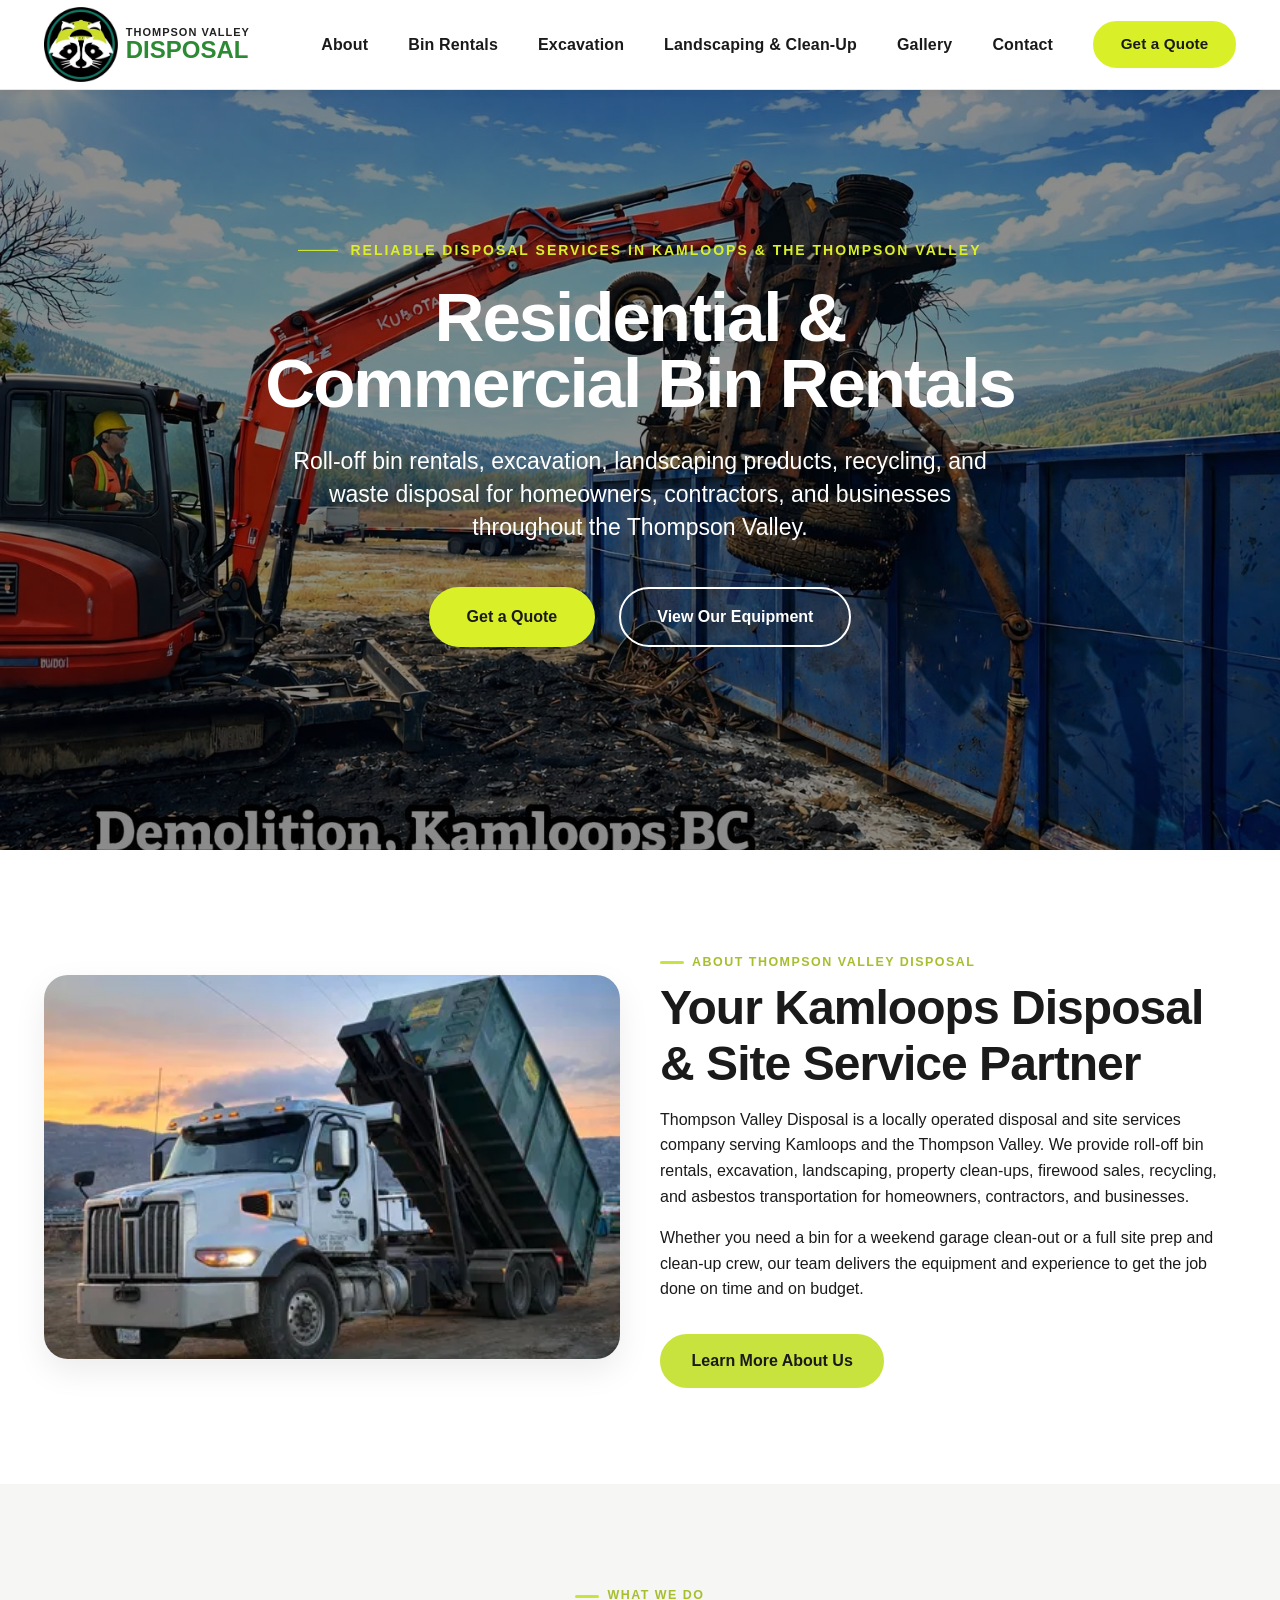
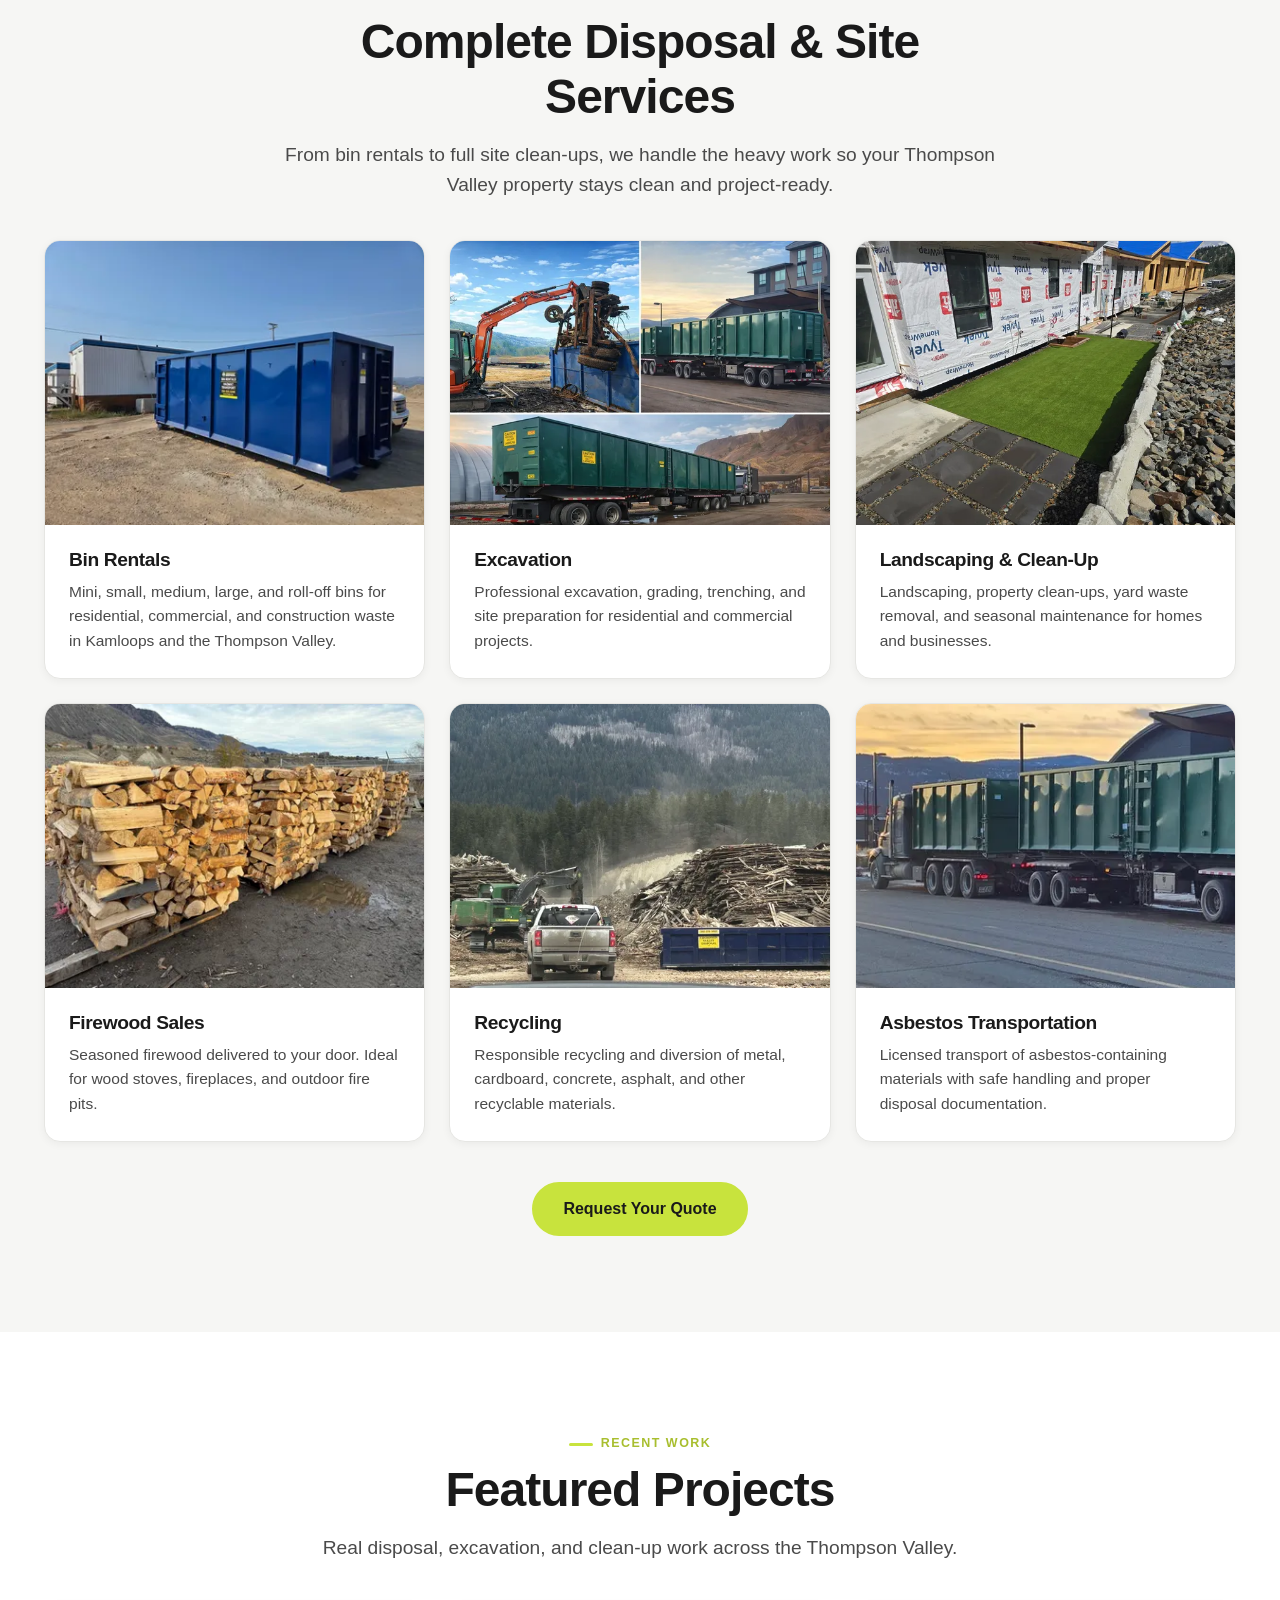
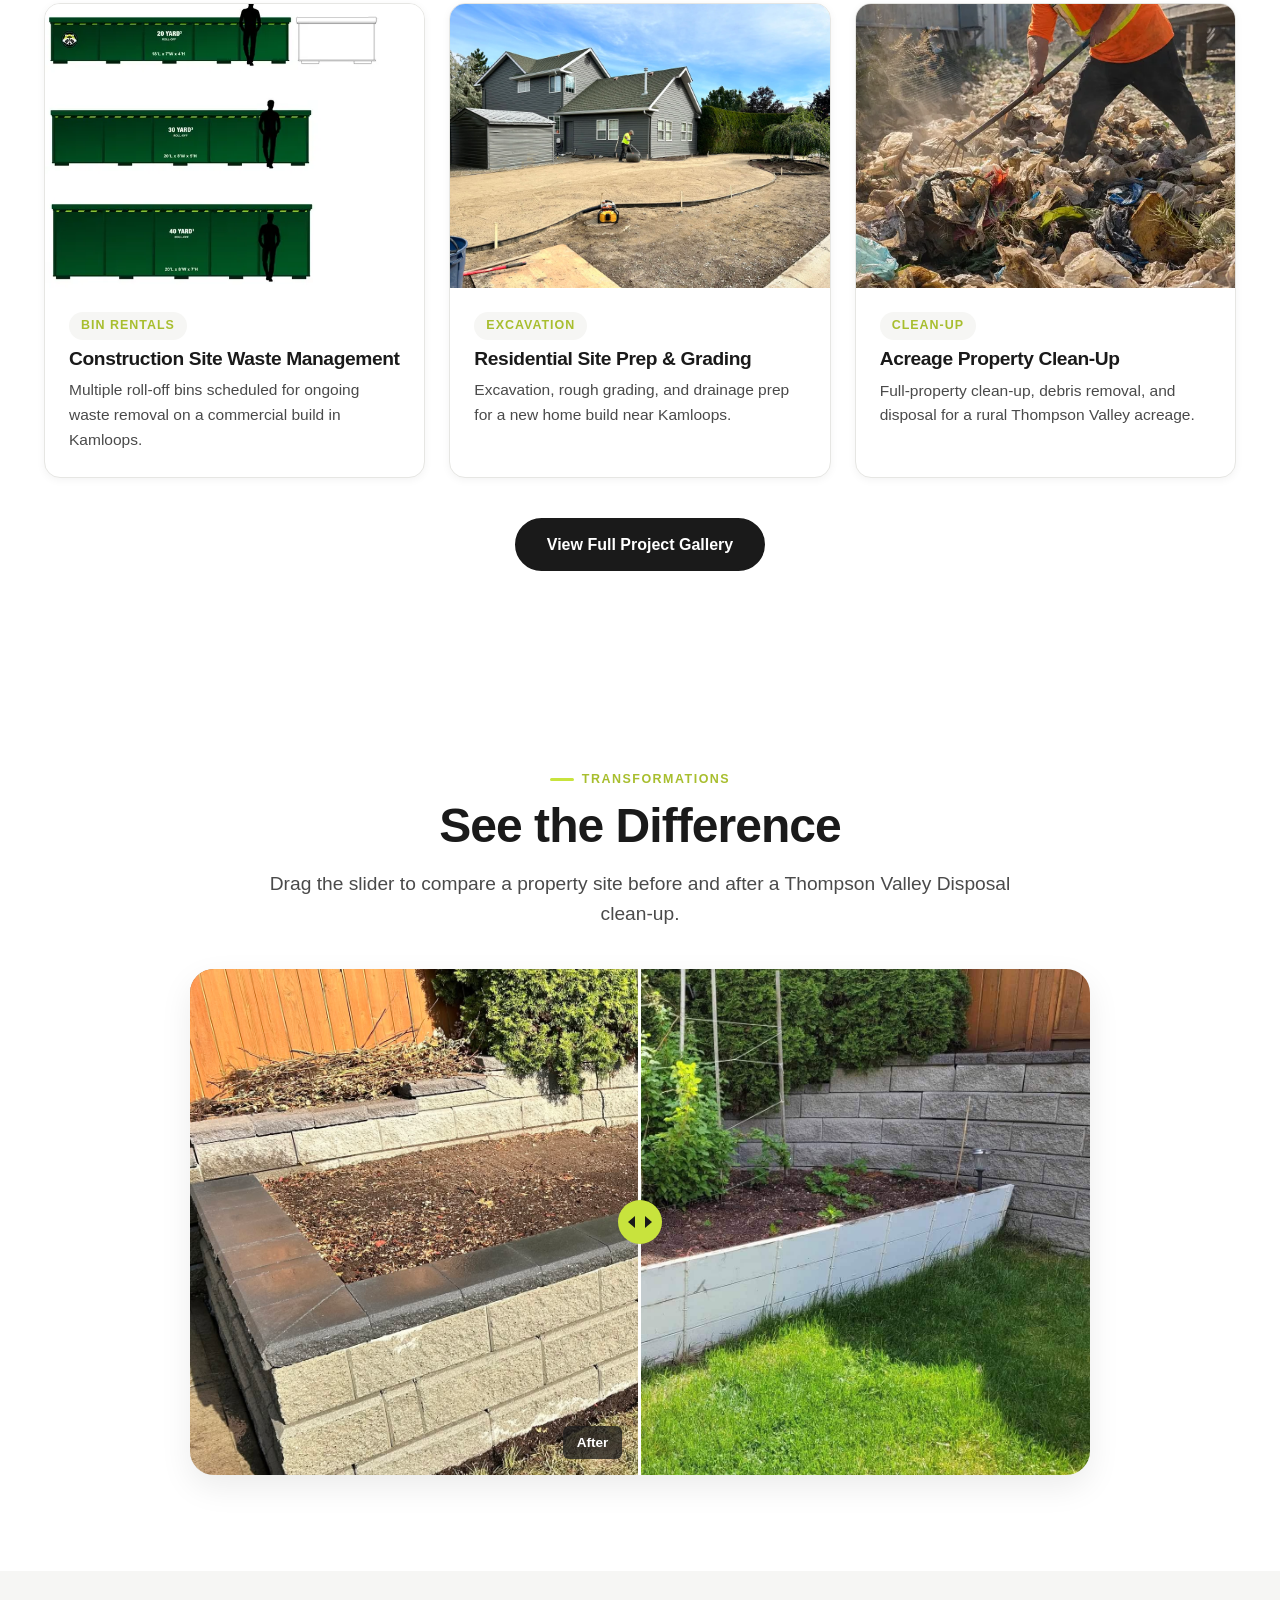
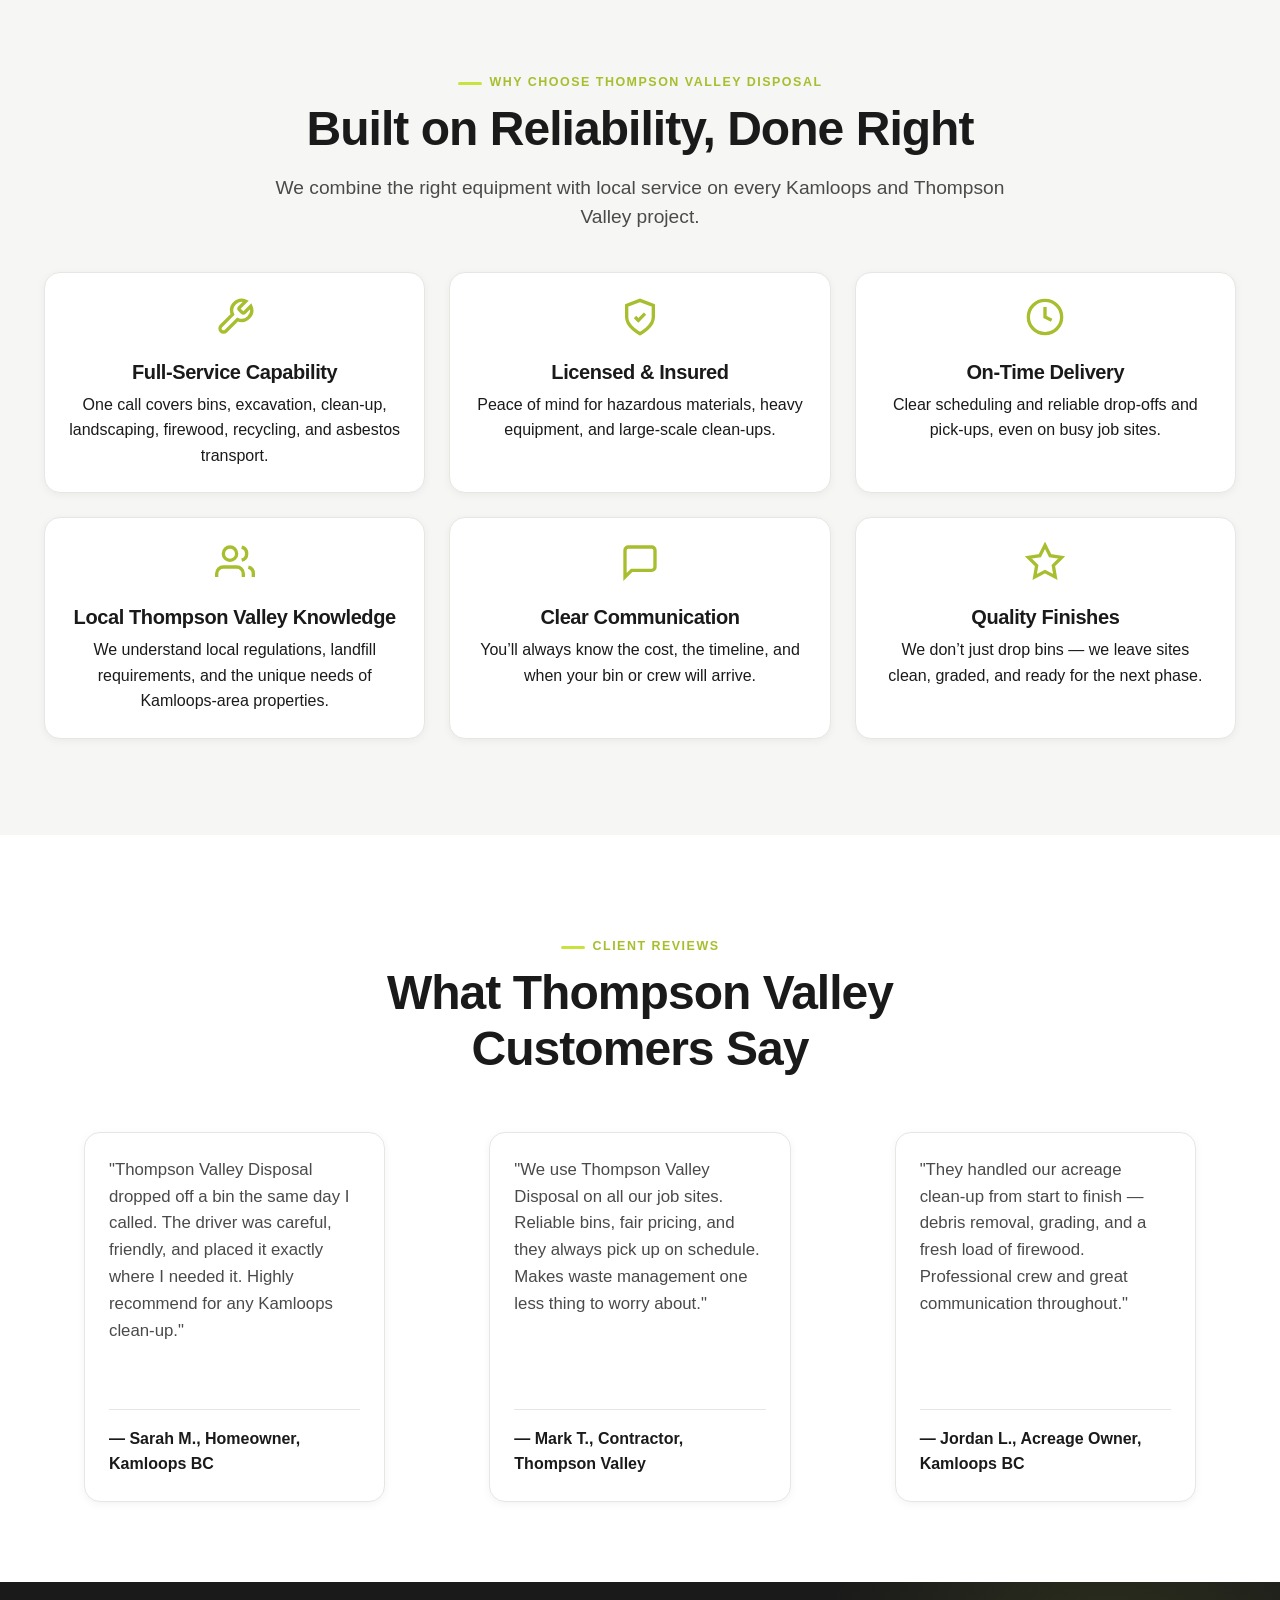
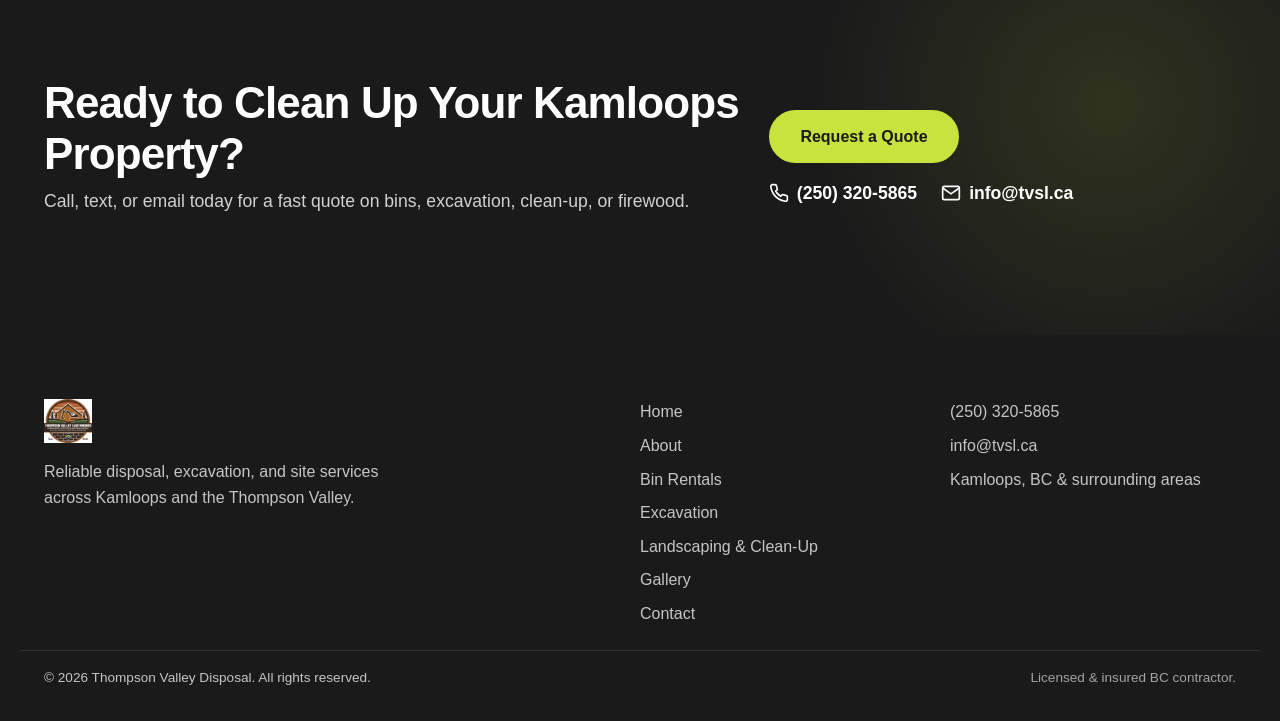
==== index.html @ 4eb3fc2d "initial commit" ====
<!DOCTYPE html>
<html lang="en-CA">
<head>
  <meta charset="UTF-8" />
  <meta name="viewport" content="width=device-width, initial-scale=1.0" />
  <meta name="description" content="Thompson Valley Disposal provides bin rentals, excavation, landscaping, property clean-up, firewood, recycling, and asbestos transportation in Kamloops and the Thompson Valley. Call for a quote." />
  <meta name="robots" content="index, follow" />
  <link rel="canonical" href="https://thompsonvalleydisposal.ca/" />
  <title>Thompson Valley Disposal | Bin Rentals, Excavation & Clean-Up in Kamloops BC</title>

  <!-- Open Graph -->
  <meta property="og:title" content="Thompson Valley Disposal | Bin Rentals, Excavation & Clean-Up in Kamloops BC" />
  <meta property="og:description" content="Reliable disposal and site services in Kamloops and the Thompson Valley. Bin rentals, excavation, landscaping, clean-up, firewood, recycling, and asbestos transport." />
  <meta property="og:type" content="website" />
  <meta property="og:url" content="https://thompsonvalleydisposal.ca/" />
  <meta property="og:image" content="images/semi-truck.webp" />

  <!-- Twitter Card -->
  <meta name="twitter:card" content="summary_large_image" />
  <meta name="twitter:title" content="Thompson Valley Disposal | Bin Rentals, Excavation & Clean-Up in Kamloops BC" />
  <meta name="twitter:description" content="Reliable disposal and site services in Kamloops and the Thompson Valley. Bin rentals, excavation, landscaping, clean-up, firewood, recycling, and asbestos transport." />

  <link rel="stylesheet" href="css/styles.css" />
  <link rel="icon" type="image/x-icon" href="assets/logos/favicon.ico" />
  <link rel="icon" type="image/png" sizes="32x32" href="assets/logos/favicon-32.png" />
  <link rel="icon" type="image/png" sizes="16x16" href="assets/logos/favicon-16.png" />
  <link rel="apple-touch-icon" sizes="180x180" href="assets/logos/apple-touch-icon.png" />

  <!-- LocalBusiness Schema -->
  <script type="application/ld+json">
  {
    "@context": "https://schema.org",
    "@type": "LocalBusiness",
    "name": "Thompson Valley Disposal",
    "description": "Bin rentals, excavation, landscaping, property clean-up, firewood sales, recycling, and asbestos transportation serving Kamloops and the Thompson Valley.",
    "url": "https://thompsonvalleydisposal.ca/",
    "telephone": "+1-250-320-5865",
    "email": "info@tvsl.ca",
    "areaServed": {
      "@type": "Place",
      "name": "Kamloops, Thompson Valley, BC and surrounding communities"
    },
    "serviceType": [
      "Bin Rentals",
      "Roll-Off Bin Rentals",
      "Excavation",
      "Landscaping",
      "Property Clean-Up",
      "Firewood Sales",
      "Recycling",
      "Asbestos Transportation"
    ],
    "priceRange": "$$"
  }
  </script>
</head>
<body>

  <!-- =========================
       HEADER / NAVIGATION
       ========================= -->
  <header class="site-header" id="top">
    <div class="container header-inner">
      <a href="index.html" class="logo">
    <img src="images/logo.webp" alt="Thompson Valley Disposal">

    <div class="logo-text">
        <span class="logo-top">THOMPSON VALLEY</span>
        <span class="logo-bottom">DISPOSAL</span>
    </div>
</a>

      <button class="nav-toggle" id="navToggle" aria-label="Toggle navigation" aria-expanded="false">
        <span class="hamburger"></span>
      </button>

      <nav class="main-nav" id="mainNav" aria-label="Main navigation">
        <ul class="nav-list">
          <li><a href="about.html">About</a></li>
          <li><a href="retaining-walls.html">Bin Rentals</a></li>
          <li><a href="excavation.html">Excavation</a></li>
          <li><a href="landscaping-irrigation.html">Landscaping &amp; Clean-Up</a></li>
          <li><a href="gallery.html">Gallery</a></li>
          <li><a href="contact.html">Contact</a></li>
          <li><a href="contact.html" class="btn btn-sm btn-primary">Get a Quote</a></li>
        </ul>
      </nav>
    </div>
  </header>

  <main>

    <!-- =========================
         1. HERO SECTION
         ========================= -->
    <section class="hero hero-home" id="home">
      <div class="hero-media">
        <img src="images/demolition.jpg" alt="Thompson Valley Disposal truck delivering a roll-off bin in Kamloops" class="hero-img" />
        <div class="hero-overlay"></div>
      </div>

      <div class="container hero-content">
        <p class="eyebrow">Reliable Disposal Services in Kamloops &amp; the Thompson Valley</p>
<h1 class="hero-headline">
    Residential &amp;<br>
    Commercial Bin&nbsp;Rentals
</h1>        <p class="hero-subhead">
          Roll-off bin rentals, excavation, landscaping products, recycling, and waste disposal for homeowners, contractors, and businesses throughout the Thompson Valley.
        </p>
        <div class="hero-actions">
          <a href="contact.html" class="btn btn-primary">Get a Quote</a>
          <a href="gallery.html" class="btn btn-outline-light">View Our Equipment</a>
        </div>
      </div>
    </section>


    <!-- =========================
         3. ABOUT PREVIEW
         ========================= -->
    <section class="section about" id="about">
      <div class="container grid-2 about-grid">
        <div class="about-media">
          <img src="images/truck.webp" alt="Thompson Valley Disposal truck serving the Kamloops area" class="about-img" />
        </div>
        <div class="about-text">
          <p class="eyebrow">About Thompson Valley Disposal</p>
          <h2 class="section-title">Your Kamloops Disposal &amp; Site Service Partner</h2>
          <p>Thompson Valley Disposal is a locally operated disposal and site services company serving Kamloops and the Thompson Valley. We provide roll-off bin rentals, excavation, landscaping, property clean-ups, firewood sales, recycling, and asbestos transportation for homeowners, contractors, and businesses.</p>
          <p>Whether you need a bin for a weekend garage clean-out or a full site prep and clean-up crew, our team delivers the equipment and experience to get the job done on time and on budget.</p>
          <a href="about.html" class="btn btn-primary">Learn More About Us</a>
        </div>
      </div>
    </section>


    <!-- =========================
         4. SERVICES OVERVIEW
         ========================= -->
    <section class="section services" id="services">
      <div class="container">
        <div class="section-header">
          <p class="eyebrow">What We Do</p>
          <h2 class="section-title">Complete Disposal &amp; Site Services</h2>
          <p class="section-lead">From bin rentals to full site clean-ups, we handle the heavy work so your Thompson Valley property stays clean and project-ready.</p>
        </div>

        <div class="card-grid">
          <a href="retaining-walls.html" class="service-card-link">
            <article class="card service-card">
              <div class="service-card-media">
                <img src="images/bin-rental.webp" alt="Roll-off bin rental in Kamloops" />
              </div>
              <div class="service-card-body">
                <h3>Bin Rentals</h3>
                <p>Mini, small, medium, large, and roll-off bins for residential, commercial, and construction waste in Kamloops and the Thompson Valley.</p>
              </div>
            </article>
          </a>
          <a href="excavation.html" class="service-card-link">
            <article class="card service-card">
              <div class="service-card-media">
                <img src="images/excavator.webp" alt="Excavation equipment in the Thompson Valley" />
              </div>
              <div class="service-card-body">
                <h3>Excavation</h3>
                <p>Professional excavation, grading, trenching, and site preparation for residential and commercial projects.</p>
              </div>
            </article>
          </a>
          <a href="landscaping-irrigation.html" class="service-card-link">
            <article class="card service-card">
              <div class="service-card-media">
                <img src="images/landscaping.webp" alt="Landscaping project in Kamloops" />
              </div>
              <div class="service-card-body">
                <h3>Landscaping &amp; Clean-Up</h3>
                <p>Landscaping, property clean-ups, yard waste removal, and seasonal maintenance for homes and businesses.</p>
              </div>
            </article>
          </a>
          <article class="card service-card">
            <div class="service-card-media">
              <img src="images/firewood-sales.webp" alt="Firewood sales in the Thompson Valley" />
            </div>
            <div class="service-card-body">
              <h3>Firewood Sales</h3>
              <p>Seasoned firewood delivered to your door. Ideal for wood stoves, fireplaces, and outdoor fire pits.</p>
            </div>
          </article>
          <article class="card service-card">
            <div class="service-card-media">
              <img src="images/recycling.webp" alt="Recycling services in Kamloops" />
            </div>
            <div class="service-card-body">
              <h3>Recycling</h3>
              <p>Responsible recycling and diversion of metal, cardboard, concrete, asphalt, and other recyclable materials.</p>
            </div>
          </article>
          <article class="card service-card">
            <div class="service-card-media">
              <img src="images/asbestos-transportation.webp" alt="Asbestos transportation services" />
            </div>
            <div class="service-card-body">
              <h3>Asbestos Transportation</h3>
              <p>Licensed transport of asbestos-containing materials with safe handling and proper disposal documentation.</p>
            </div>
          </article>
        </div>

        <div class="section-cta">
          <a href="contact.html" class="btn btn-primary">Request Your Quote</a>
        </div>
      </div>
    </section>


    <!-- =========================
         5. FEATURED PROJECTS
         ========================= -->
    <section class="section projects" id="projects">
      <div class="container">
        <div class="section-header">
          <p class="eyebrow">Recent Work</p>
          <h2 class="section-title">Featured Projects</h2>
          <p class="section-lead">Real disposal, excavation, and clean-up work across the Thompson Valley.</p>
        </div>

        <div class="card-grid featured-grid">
          <article class="card project-card">
            <div class="project-media">
              <img src="images/large-bin-rentals.webp" alt="Large roll-off bin rental on a Kamloops construction site" />
            </div>
            <div class="project-body">
              <span class="project-tag">Bin Rentals</span>
              <h3>Construction Site Waste Management</h3>
              <p>Multiple roll-off bins scheduled for ongoing waste removal on a commercial build in Kamloops.</p>
            </div>
          </article>
          <article class="card project-card">
            <div class="project-media">
              <img src="images/grading.jpg" alt="Excavation and grading project in the Thompson Valley" />
            </div>
            <div class="project-body">
              <span class="project-tag">Excavation</span>
              <h3>Residential Site Prep &amp; Grading</h3>
              <p>Excavation, rough grading, and drainage prep for a new home build near Kamloops.</p>
            </div>
          </article>
          <article class="card project-card">
            <div class="project-media">
              <img src="images/clean-up.webp" alt="Property clean-up project in the Thompson Valley" />
            </div>
            <div class="project-body">
              <span class="project-tag">Clean-Up</span>
              <h3>Acreage Property Clean-Up</h3>
              <p>Full-property clean-up, debris removal, and disposal for a rural Thompson Valley acreage.</p>
            </div>
          </article>
        </div>

        <div class="section-cta">
          <a href="gallery.html" class="btn btn-secondary">View Full Project Gallery</a>
        </div>
      </div>
    </section>


    <!-- =========================
         6. BEFORE / AFTER SECTION
         ========================= -->
    <section class="section before-after" id="before-after">
      <div class="container">
        <div class="section-header">
          <p class="eyebrow">Transformations</p>
          <h2 class="section-title">See the Difference</h2>
          <p class="section-lead">Drag the slider to compare a property site before and after a Thompson Valley Disposal clean-up.</p>
        </div>

        <div class="comparison-slider" id="comparisonSlider">
          <div class="comparison-image comparison-before">
            <img src="images/before.jpg" alt="Property site before Thompson Valley Disposal clean-up" />
            <span class="comparison-label">Before</span>
          </div>
          <div class="comparison-image comparison-after" id="comparisonAfter">
            <img src="images/after.jpg" alt="Property site after Thompson Valley Disposal clean-up" />
            <span class="comparison-label">After</span>
          </div>
          <div class="comparison-handle" id="comparisonHandle" aria-label="Drag to compare">
            <span class="handle-line"></span>
          </div>
        </div>
      </div>
    </section>


    <!-- =========================
         7. WHY CHOOSE US
         ========================= -->
    <section class="section why-us" id="why-us">
      <div class="container">
        <div class="section-header">
          <p class="eyebrow">Why Choose Thompson Valley Disposal</p>
          <h2 class="section-title">Built on Reliability, Done Right</h2>
          <p class="section-lead">We combine the right equipment with local service on every Kamloops and Thompson Valley project.</p>
        </div>

        <div class="card-grid why-grid">
          <article class="card why-card">
            <svg class="card-icon" viewBox="0 0 24 24" fill="none" stroke="currentColor" stroke-width="2"><path d="M14.7 6.3a1 1 0 000 1.4l1.6 1.6a1 1 0 001.4 0l3.77-3.77a6 6 0 01-7.94 7.94l-6.91 6.91a2.12 2.12 0 01-3-3l6.91-6.91a6 6 0 017.94-7.94l-3.76 3.76z"/></svg>
            <h3>Full-Service Capability</h3>
            <p>One call covers bins, excavation, clean-up, landscaping, firewood, recycling, and asbestos transport.</p>
          </article>
          <article class="card why-card">
            <svg class="card-icon" viewBox="0 0 24 24" fill="none" stroke="currentColor" stroke-width="2"><path d="M12 22s8-4 8-10V5l-8-3-8 3v7c0 6 8 10 8 10z"/><path d="M9 12l2 2 4-4"/></svg>
            <h3>Licensed &amp; Insured</h3>
            <p>Peace of mind for hazardous materials, heavy equipment, and large-scale clean-ups.</p>
          </article>
          <article class="card why-card">
            <svg class="card-icon" viewBox="0 0 24 24" fill="none" stroke="currentColor" stroke-width="2"><circle cx="12" cy="12" r="10"/><path d="M12 6v6l4 2"/></svg>
            <h3>On-Time Delivery</h3>
            <p>Clear scheduling and reliable drop-offs and pick-ups, even on busy job sites.</p>
          </article>
          <article class="card why-card">
            <svg class="card-icon" viewBox="0 0 24 24" fill="none" stroke="currentColor" stroke-width="2"><path d="M17 21v-2a4 4 0 00-4-4H5a4 4 0 00-4 4v2"/><circle cx="9" cy="7" r="4"/><path d="M23 21v-2a4 4 0 00-3-3.87M16 3.13a4 4 0 010 7.75"/></svg>
            <h3>Local Thompson Valley Knowledge</h3>
            <p>We understand local regulations, landfill requirements, and the unique needs of Kamloops-area properties.</p>
          </article>
          <article class="card why-card">
            <svg class="card-icon" viewBox="0 0 24 24" fill="none" stroke="currentColor" stroke-width="2"><path d="M21 15a2 2 0 01-2 2H7l-4 4V5a2 2 0 012-2h14a2 2 0 012 2z"/></svg>
            <h3>Clear Communication</h3>
            <p>You’ll always know the cost, the timeline, and when your bin or crew will arrive.</p>
          </article>
          <article class="card why-card">
            <svg class="card-icon" viewBox="0 0 24 24" fill="none" stroke="currentColor" stroke-width="2"><path d="M12 2l3.09 6.26L22 9.27l-5 4.87 1.18 6.88L12 17.77l-6.18 3.25L7 14.14 2 9.27l6.91-1.01L12 2z"/></svg>
            <h3>Quality Finishes</h3>
            <p>We don’t just drop bins — we leave sites clean, graded, and ready for the next phase.</p>
          </article>
        </div>
      </div>
    </section>


    <!-- =========================
         8. TESTIMONIALS
         ========================= -->
    <section class="section testimonials" id="testimonials">
      <div class="container">
        <div class="section-header">
          <p class="eyebrow">Client Reviews</p>
          <h2 class="section-title">What Thompson Valley Customers Say</h2>
        </div>

        <div class="card-grid testimonial-grid">
          <blockquote class="card testimonial-card">
            <p>"Thompson Valley Disposal dropped off a bin the same day I called. The driver was careful, friendly, and placed it exactly where I needed it. Highly recommend for any Kamloops clean-up."</p>
            <footer>— Sarah M., Homeowner, Kamloops BC</footer>
          </blockquote>
          <blockquote class="card testimonial-card">
            <p>"We use Thompson Valley Disposal on all our job sites. Reliable bins, fair pricing, and they always pick up on schedule. Makes waste management one less thing to worry about."</p>
            <footer>— Mark T., Contractor, Thompson Valley</footer>
          </blockquote>
          <blockquote class="card testimonial-card">
            <p>"They handled our acreage clean-up from start to finish — debris removal, grading, and a fresh load of firewood. Professional crew and great communication throughout."</p>
            <footer>— Jordan L., Acreage Owner, Kamloops BC</footer>
          </blockquote>
        </div>
      </div>
    </section>


    <!-- =========================
         9. CTA BANNER
         ========================= -->
    <section class="cta-banner" aria-label="Contact Thompson Valley Disposal">
      <div class="container cta-banner-inner">
        <div>
          <h2 class="cta-banner-title">Ready to Clean Up Your Kamloops Property?</h2>
          <p class="cta-banner-text">Call, text, or email today for a fast quote on bins, excavation, clean-up, or firewood.</p>
        </div>
        <div class="cta-banner-actions">
          <a href="contact.html" class="btn btn-primary">Request a Quote</a>
          <div class="cta-banner-contact">
            <a href="tel:+12503205865" aria-label="Call or text (250) 320-5865">
              <svg width="20" height="20" viewBox="0 0 24 24" fill="none" stroke="currentColor" stroke-width="2"><path d="M22 16.92v3a2 2 0 01-2.18 2 19.79 19.79 0 01-8.63-3.07 19.5 19.5 0 01-6-6 19.79 19.79 0 01-3.07-8.67A2 2 0 014.11 2h3a2 2 0 012 1.72c.127.96.361 1.903.7 2.81a2 2 0 01-.45 2.11L8.09 9.91a16 16 0 006 6l1.27-1.27a2 2 0 012.11-.45c.907.339 1.85.573 2.81.7A2 2 0 0122 16.92z"/></svg>
              (250) 320-5865
            </a>
            <a href="mailto:info@tvsl.ca" aria-label="Email info@tvsl.ca">
              <svg width="20" height="20" viewBox="0 0 24 24" fill="none" stroke="currentColor" stroke-width="2"><path d="M4 4h16c1.1 0 2 .9 2 2v12c0 1.1-.9 2-2 2H4c-1.1 0-2-.9-2-2V6c0-1.1.9-2 2-2z"/><polyline points="22,6 12,13 2,6"/></svg>
              info@tvsl.ca
            </a>
          </div>
        </div>
      </div>
    </section>

  </main>


  <!-- =========================
       FOOTER
       ========================= -->
  <footer class="site-footer">
    <div class="container footer-inner">
      <div class="footer-brand">
        <img src="images/logo.jpg" alt="Thompson Valley Disposal logo" width="80" height="80" />
        <p>Reliable disposal, excavation, and site services across Kamloops and the Thompson Valley.</p>
      </div>
      <nav class="footer-nav" aria-label="Footer navigation">
        <a href="index.html">Home</a>
        <a href="about.html">About</a>
        <a href="retaining-walls.html">Bin Rentals</a>
        <a href="excavation.html">Excavation</a>
        <a href="landscaping-irrigation.html">Landscaping &amp; Clean-Up</a>
        <a href="gallery.html">Gallery</a>
        <a href="contact.html">Contact</a>
      </nav>
      <div class="footer-contact">
        <a href="tel:+12503205865">(250) 320-5865</a>
        <a href="mailto:info@tvsl.ca">info@tvsl.ca</a>
        <span>Kamloops, BC &amp; surrounding areas</span>
      </div>
    </div>
    <div class="container footer-bottom">
      <p>&copy; <span id="year"></span> Thompson Valley Disposal. All rights reserved.</p>
      <p class="footer-credit">Licensed &amp; insured BC contractor.</p>
    </div>
  </footer>

  <script src="js/script.js"></script>
</body>
</html>
---- css/styles.css ----
/* =========================================================
   Thompson Valley Disposal — Premium Marketing Website
   Modern, clean, conversion-focused design system.
   Mobile-first, fully responsive, accessible.
   ========================================================= */

/* --------------------
   CSS Custom Properties
   -------------------- */
:root {
  /* Brand palette — charcoal, white, bright lime green */
  --color-primary: #C8E33D;
  --color-primary-dark: #A8BE2E;
  --color-primary-light: #DDF576;
  --color-charcoal: #1A1A1A;
  --color-charcoal-light: #4A4A4A;
  --color-white: #FFFFFF;
  --color-cream: #F6F6F4;
  --color-border: #E6E6E3;
  --color-overlay: rgba(20, 22, 18, 0.58);
  --color-overlay-light: rgba(20, 22, 18, 0.35);

  /* Typography */
  --font-heading: "Inter", -apple-system, BlinkMacSystemFont, "Segoe UI", Roboto, "Helvetica Neue", Arial, sans-serif;
  --font-body: "Inter", -apple-system, BlinkMacSystemFont, "Segoe UI", Roboto, "Helvetica Neue", Arial, sans-serif;
  --line-height: 1.6;

  /* Spacing scale */
  --space-xs: 0.5rem;
  --space-sm: 1rem;
  --space-md: 1.5rem;
  --space-lg: 2.5rem;
  --space-xl: 4rem;
  --space-2xl: 6rem;

  /* Container */
  --container-max: 1240px;
  --container-padding: 1.25rem;

  /* Border radius */
  --radius-sm: 6px;
  --radius-md: 10px;
  --radius-lg: 16px;
  --radius-xl: 24px;

  /* Shadows */
  --shadow-sm: 0 2px 8px rgba(0, 0, 0, 0.05);
  --shadow-md: 0 12px 32px rgba(0, 0, 0, 0.08);
  --shadow-lg: 0 24px 60px rgba(0, 0, 0, 0.12);

  /* Transitions */
  --transition: 0.25s ease;
  --transition-slow: 0.4s ease;
}

/* --------------------
   Base Reset
   -------------------- */
*, *::before, *::after {
  box-sizing: border-box;
}

html {
  scroll-behavior: smooth;
}

body {
  margin: 0;
  font-family: var(--font-body);
  font-size: 1rem;
  line-height: var(--line-height);
  color: var(--color-charcoal);
  background-color: var(--color-white);
  -webkit-font-smoothing: antialiased;
  -moz-osx-font-smoothing: grayscale;
}

img {
  max-width: 100%;
  height: auto;
  display: block;
}

a {
  color: var(--color-charcoal);
  text-decoration: none;
  transition: color var(--transition);
}

a:hover, a:focus {
  color: var(--color-primary-dark);
}

h1, h2, h3, h4, h5, h6 {
  font-family: var(--font-heading);
  font-weight: 800;
  line-height: 1.15;
  margin: 0 0 var(--space-sm);
  color: var(--color-charcoal);
  letter-spacing: -0.02em;
}

p {
  margin: 0 0 var(--space-sm);
}

ul, ol {
  margin: 0 0 var(--space-sm);
  padding-left: 1.4rem;
}

strong {
  font-weight: 700;
  color: var(--color-charcoal);
}

/* --------------------
   Utility Layout
   -------------------- */
.container {
  width: 100%;
  max-width: var(--container-max);
  margin: 0 auto;
  padding-left: var(--container-padding);
  padding-right: var(--container-padding);
}

.section {
  padding: var(--space-2xl) 0;
}

.section-sm {
  padding: var(--space-xl) 0;
}

.section-header {
  max-width: 760px;
  margin: 0 auto var(--space-lg);
  text-align: center;
}

.section-title {
  font-size: clamp(2rem, 5vw, 3rem);
  margin-bottom: var(--space-sm);
}

.section-lead {
  font-size: clamp(1.05rem, 2vw, 1.2rem);
  color: var(--color-charcoal-light);
  margin-bottom: 0;
  line-height: 1.55;
}

.eyebrow {
  display: inline-flex;
  align-items: center;
  gap: 0.5rem;
  font-size: 0.78rem;
  font-weight: 800;
  text-transform: uppercase;
  letter-spacing: 0.12em;
  color: var(--color-primary-dark);
  margin-bottom: var(--space-xs);
}

.eyebrow::before {
  content: "";
  display: inline-block;
  width: 24px;
  height: 3px;
  background: var(--color-primary);
  border-radius: 2px;
}

.grid-2 {
  display: grid;
  gap: var(--space-lg);
}

.grid-3 {
  display: grid;
  gap: var(--space-md);
}

.text-center {
  text-align: center;
}

.bg-cream {
  background: var(--color-cream);
}

.bg-charcoal {
  background: var(--color-charcoal);
  color: var(--color-white);
}

.bg-charcoal h1,
.bg-charcoal h2,
.bg-charcoal h3 {
  color: var(--color-white);
}

/* --------------------
   Reveal Animations
   -------------------- */
.reveal {
  opacity: 0;
  transform: translateY(24px);
  transition: opacity 0.7s ease, transform 0.7s ease;
}

.reveal.is-visible {
  opacity: 1;
  transform: translateY(0);
}

.reveal-delay-1 { transition-delay: 0.1s; }
.reveal-delay-2 { transition-delay: 0.2s; }
.reveal-delay-3 { transition-delay: 0.3s; }
.reveal-delay-4 { transition-delay: 0.4s; }

/* --------------------
   Buttons
   -------------------- */
.btn {
  display: inline-flex;
  align-items: center;
  justify-content: center;
  gap: 0.5rem;
  padding: 0.95rem 1.85rem;
  font-size: 1rem;
  font-weight: 700;
  line-height: 1.2;
  border: 2px solid transparent;
  border-radius: 999px;
  cursor: pointer;
  transition: background-color var(--transition), border-color var(--transition), color var(--transition), transform var(--transition), box-shadow var(--transition);
  text-decoration: none;
  white-space: nowrap;
}

.btn:hover, .btn:focus {
  text-decoration: none;
  transform: translateY(-2px);
  box-shadow: var(--shadow-md);
}

.btn-primary {
  background-color: var(--color-primary);
  color: var(--color-charcoal);
  border-color: var(--color-primary);
}

.btn-primary:hover, .btn-primary:focus {
  background-color: var(--color-primary-dark);
  border-color: var(--color-primary-dark);
  color: var(--color-charcoal);
}

.btn-secondary {
  background-color: var(--color-charcoal);
  color: var(--color-white);
  border-color: var(--color-charcoal);
}

.btn-secondary:hover, .btn-secondary:focus {
  background-color: #333;
  border-color: #333;
  color: var(--color-white);
}

.btn-outline-light {
  background-color: transparent;
  color: var(--color-white);
  border-color: rgba(255, 255, 255, 0.55);
}

.btn-outline-light:hover, .btn-outline-light:focus {
  background-color: var(--color-white);
  border-color: var(--color-white);
  color: var(--color-charcoal);
}

.btn-outline-dark {
  background-color: transparent;
  color: var(--color-charcoal);
  border-color: var(--color-charcoal);
}

.btn-outline-dark:hover, .btn-outline-dark:focus {
  background-color: var(--color-charcoal);
  border-color: var(--color-charcoal);
  color: var(--color-white);
}

.btn-sm {
  padding: 0.65rem 1.25rem;
  font-size: 0.9rem;
}

.btn-block {
  width: 100%;
}

.section-cta {
  text-align: center;
  margin-top: var(--space-lg);
}

/* --------------------
   Reusable Card Component
   -------------------- */
.card {
  background: var(--color-white);
  border: 1px solid var(--color-border);
  border-radius: var(--radius-lg);
  padding: var(--space-md);
  box-shadow: var(--shadow-sm);
  transition: transform var(--transition), box-shadow var(--transition);
}

.card:hover {
  transform: translateY(-4px);
  box-shadow: var(--shadow-md);
}

.card h3 {
  font-size: 1.25rem;
  margin-bottom: var(--space-xs);
}

.card p:last-child {
  margin-bottom: 0;
}

.card-icon {
  width: 2.5rem;
  height: 2.5rem;
  color: var(--color-primary-dark);
  margin-bottom: var(--space-sm);
}

.card-grid {
  display: grid;
  gap: var(--space-md);
}

/* --------------------
   Header / Navigation
   -------------------- */
.site-header {
  position: sticky;
  top: 0;
  z-index: 1000;
  background: var(--color-white);
  border-bottom: 1px solid var(--color-border);
  box-shadow: var(--shadow-sm);
}

.header-inner {
  display: flex;
  align-items: center;
  justify-content: space-between;
  height: 76px;
}

.logo {
    display: flex;
    align-items: center;
    gap: 8px;
    text-decoration: none;
}

.logo-text {
    display: flex;
    flex-direction: column;
    line-height: 1;
}

.logo-top {
    font-size: 11px;
    font-weight: 700;
    letter-spacing: 1px;
    color: #222;
}

.logo-bottom {
    font-size: 24px;
    font-weight: 900;
    color: #2d8a34;
}

.header-logo {
    height: 70px;
    width: auto;
}

.logo img,
.header-logo {
  height: 70px;
  width: auto;
  display: block;
}

.main-nav {
  position: absolute;
  top: 76px;
  left: 0;
  right: 0;
  background: var(--color-white);
  border-bottom: 1px solid var(--color-border);
  padding: var(--space-md) 0;
  transform: translateY(-150%);
  opacity: 0;
  visibility: hidden;
  transition: transform var(--transition), opacity var(--transition), visibility var(--transition);
}

.main-nav.is-open {
  transform: translateY(0);
  opacity: 1;
  visibility: visible;
}

.nav-list {
  list-style: none;
  padding: 0;
  margin: 0;
  display: flex;
  flex-direction: column;
  align-items: center;
  gap: var(--space-sm);
}

.nav-list a {
  color: var(--color-charcoal);
  font-weight: 700;
  font-size: 1.05rem;
  padding: 0.35rem 0;
}

.nav-list a:hover, .nav-list a:focus {
  color: var(--color-primary-dark);
}

.nav-list a[aria-current="page"] {
  color: var(--color-primary-dark);
}

.nav-list .btn {
  color: var(--color-charcoal);
  font-size: 0.95rem;
}

.nav-list .btn:hover, .nav-list .btn:focus {
  color: var(--color-charcoal);
}

/* Hamburger */
.nav-toggle {
  display: flex;
  align-items: center;
  justify-content: center;
  width: 44px;
  height: 44px;
  border: none;
  background: transparent;
  cursor: pointer;
}

.hamburger,
.hamburger::before,
.hamburger::after {
  display: block;
  width: 26px;
  height: 2px;
  background: var(--color-charcoal);
  transition: transform var(--transition), opacity var(--transition);
}

.hamburger {
  position: relative;
}

.hamburger::before,
.hamburger::after {
  content: "";
  position: absolute;
  left: 0;
}

.hamburger::before {
  top: -8px;
}

.hamburger::after {
  top: 8px;
}

.nav-toggle[aria-expanded="true"] .hamburger {
  transform: rotate(45deg);
}

.nav-toggle[aria-expanded="true"] .hamburger::before {
  transform: translateY(8px) rotate(90deg);
}

.nav-toggle[aria-expanded="true"] .hamburger::after {
  opacity: 0;
}

/* --------------------
   Hero Section
   -------------------- */
.hero {
  position: relative;
  min-height: 92vh;
  display: flex;
  align-items: center;
  justify-content: center;
  text-align: center;
  color: var(--color-white);
  overflow: hidden;
}

.hero-media {
  position: absolute;
  inset: 0;
  z-index: 0;
}

.hero-img {
  width: 100%;
  height: 100%;
  object-fit: cover;
  object-position: center;
}

.hero-overlay {
  position: absolute;
  inset: 0;
  background: var(--color-overlay);
  z-index: 1;
}



.hero-actions {
  display: flex;
  flex-direction: column;
  align-items: center;
  gap: var(--space-sm);
}

.scroll-down {
  position: absolute;
  bottom: var(--space-md);
  left: 50%;
  transform: translateX(-50%);
  z-index: 2;
  color: var(--color-white);
  opacity: 0.75;
  animation: bounce 2s infinite;
}

@keyframes bounce {
  0%, 100% { transform: translateX(-50%) translateY(0); }
  50% { transform: translateX(-50%) translateY(8px); }
}

/* --------------------
   Page Header (internal pages)
   -------------------- */
.page-header {
  position: relative;
  min-height: 48vh;
  display: flex;
  align-items: center;
  text-align: center;
  color: var(--color-white);
  overflow: hidden;
}

.page-header .hero-media,
.page-header .hero-overlay {
  position: absolute;
  inset: 0;
}

.page-header .hero-overlay {
  z-index: 1;
}

.page-header .hero-content {
  position: relative;
  z-index: 2;
  width: 100%;
  padding-top: calc(var(--space-xl) + 1rem);
  padding-bottom: var(--space-xl);
}

.page-header .hero-headline {
  font-size: clamp(2rem, 5vw, 3.25rem);
  margin-bottom: var(--space-sm);
}

.page-header .hero-subhead {
  font-size: clamp(1rem, 2vw, 1.25rem);
  margin-bottom: 0;
  max-width: 680px;
  margin-left: auto;
  margin-right: auto;
}

/* --------------------
   Breadcrumbs
   -------------------- */
.breadcrumb {
  background: var(--color-cream);
  border-bottom: 1px solid var(--color-border);
  padding: var(--space-sm) 0;
}

.breadcrumb-list {
  list-style: none;
  padding: 0;
  margin: 0;
  display: flex;
  flex-wrap: wrap;
  align-items: center;
  gap: 0.4rem;
  font-size: 0.9rem;
  color: var(--color-charcoal-light);
}

.breadcrumb-list li {
  display: flex;
  align-items: center;
  gap: 0.4rem;
}

.breadcrumb-list a {
  color: var(--color-charcoal);
  font-weight: 700;
}

.breadcrumb-list a:hover, .breadcrumb-list a:focus {
  color: var(--color-primary-dark);
}

.breadcrumb-list [aria-current="page"] {
  color: var(--color-charcoal-light);
  font-weight: 500;
}

.breadcrumb-separator {
  color: var(--color-border);
}

/* --------------------
   Trust Bar
   -------------------- */
.trust-bar {
  background: var(--color-cream);
  border-bottom: 1px solid var(--color-border);
  padding: var(--space-lg) 0;
}

.trust-grid {
  display: grid;
  grid-template-columns: 1fr;
  gap: var(--space-md);
}

.trust-item {
  display: flex;
  flex-direction: column;
  align-items: center;
  text-align: center;
  gap: var(--space-xs);
}

.trust-icon {
  width: 2.25rem;
  height: 2.25rem;
  color: var(--color-primary-dark);
  margin-bottom: 0.25rem;
}

.trust-item strong {
  font-size: 0.95rem;
  color: var(--color-charcoal);
}

.trust-item span {
  font-size: 0.88rem;
  color: var(--color-charcoal-light);
}

/* --------------------
   About Section
   -------------------- */
.about {
  background: var(--color-white);
}

.about-img {
  width: 100%;
  border-radius: var(--radius-xl);
  box-shadow: var(--shadow-md);
}

.about-text .section-title {
  text-align: left;
}

.about-text .btn {
  margin-top: var(--space-sm);
}

/* Markdown-injected content styles */
.md-content h3 {
  font-size: 1.25rem;
  margin-top: var(--space-md);
}

.md-content p:last-child {
  margin-bottom: 0;
}

.md-content ul {
  margin-bottom: var(--space-sm);
}

.md-content blockquote {
  margin: 0 0 var(--space-sm);
  padding-left: var(--space-sm);
  border-left: 3px solid var(--color-primary);
  font-style: italic;
  color: var(--color-charcoal-light);
}

.md-content blockquote footer {
  margin-top: var(--space-xs);
  font-style: normal;
  font-weight: 700;
  color: var(--color-charcoal);
}

/* --------------------
   Services Overview Cards
   -------------------- */
.services {
  background: var(--color-cream);
}

.service-card-link {
  display: block;
  text-decoration: none;
  color: inherit;
}

.service-card-link:hover,
.service-card-link:focus {
  text-decoration: none;
  color: inherit;
}

.service-card {
  padding: 0;
  overflow: hidden;
  height: 100%;
  display: flex;
  flex-direction: column;
}

.service-card-media {
  aspect-ratio: 4 / 3;
  overflow: hidden;
  background: var(--color-cream);
}

.service-card-media img {
  width: 100%;
  height: 100%;
  object-fit: cover;
  transition: transform 0.5s ease;
}

.service-card:hover .service-card-media img {
  transform: scale(1.06);
}

.service-card-body {
  padding: var(--space-md);
  display: flex;
  flex-direction: column;
  flex: 1;
}

.service-card-body h3 {
  font-size: 1.2rem;
  margin-bottom: var(--space-xs);
}

.service-card-body p {
  color: var(--color-charcoal-light);
  font-size: 0.97rem;
  flex: 1;
  margin-bottom: var(--space-sm);
}

.service-card-body .btn-sm {
  align-self: flex-start;
}

/* --------------------
   Featured Projects
   -------------------- */
.project-card {
  padding: 0;
  overflow: hidden;
  height: 100%;
  display: flex;
  flex-direction: column;
}

.project-media {
  aspect-ratio: 4 / 3;
  overflow: hidden;
  background: var(--color-cream);
}

.project-media img {
  width: 100%;
  height: 100%;
  object-fit: cover;
  transition: transform 0.5s ease;
}

.project-card:hover .project-media img {
  transform: scale(1.06);
}

.project-body {
  padding: var(--space-md);
  display: flex;
  flex-direction: column;
  flex: 1;
}

.project-tag {
  display: inline-block;
  font-size: 0.78rem;
  font-weight: 800;
  text-transform: uppercase;
  letter-spacing: 0.08em;
  color: var(--color-primary-dark);
  background: var(--color-cream);
  padding: 0.25rem 0.75rem;
  border-radius: 999px;
  margin-bottom: var(--space-xs);
  align-self: flex-start;
}

.project-body h3 {
  font-size: 1.2rem;
  margin-bottom: var(--space-xs);
}

.project-body p {
  color: var(--color-charcoal-light);
  font-size: 0.97rem;
  flex: 1;
  margin-bottom: 0;
}

/* --------------------
   Before / After Comparison Slider
   -------------------- */
.comparison-slider {
  position: relative;
  max-width: 900px;
  margin: 0 auto;
  border-radius: var(--radius-xl);
  overflow: hidden;
  box-shadow: var(--shadow-md);
  cursor: col-resize;
  user-select: none;
}

.comparison-image {
  position: relative;
  width: 100%;
  aspect-ratio: 16 / 9;
  overflow: hidden;
}

.comparison-image img {
  width: 100%;
  height: 100%;
  object-fit: cover;
}

.comparison-before {
  position: relative;
  z-index: 1;
}

.comparison-after {
  position: absolute;
  top: 0;
  left: 0;
  width: 50%;
  height: 100%;
  z-index: 2;
  border-right: 2px solid var(--color-white);
  overflow: hidden;
}

.comparison-after img {
  position: absolute;
  top: 0;
  left: 0;
  width: 100vw;
  max-width: 900px;
  height: 100%;
  object-fit: cover;
}

.comparison-label {
  position: absolute;
  bottom: var(--space-sm);
  padding: 0.35rem 0.85rem;
  background: rgba(26, 26, 26, 0.75);
  color: var(--color-white);
  font-size: 0.85rem;
  font-weight: 700;
  border-radius: var(--radius-sm);
  z-index: 3;
}

.comparison-before .comparison-label {
  left: var(--space-sm);
}

.comparison-after .comparison-label {
  right: var(--space-sm);
}

.comparison-handle {
  position: absolute;
  top: 0;
  bottom: 0;
  left: 50%;
  width: 44px;
  transform: translateX(-50%);
  z-index: 4;
  cursor: col-resize;
  display: flex;
  align-items: center;
  justify-content: center;
}

.comparison-handle::before {
  content: "";
  position: absolute;
  top: 0;
  bottom: 0;
  left: 50%;
  width: 2px;
  transform: translateX(-50%);
  background: var(--color-white);
}

.handle-line {
  position: relative;
  width: 44px;
  height: 44px;
  border-radius: 50%;
  background: var(--color-primary);
  box-shadow: var(--shadow-md);
  display: flex;
  align-items: center;
  justify-content: center;
}

.handle-line::before,
.handle-line::after {
  content: "";
  position: absolute;
  width: 0;
  height: 0;
  border-top: 6px solid transparent;
  border-bottom: 6px solid transparent;
}

.handle-line::before {
  left: 10px;
  border-right: 7px solid var(--color-charcoal);
}

.handle-line::after {
  right: 10px;
  border-left: 7px solid var(--color-charcoal);
}

/* --------------------
   Featured Services (alternating image/text)
   -------------------- */
.featured-services {
  background: var(--color-white);
}

.feature-block {
  display: grid;
  gap: var(--space-lg);
  align-items: center;
  margin-bottom: var(--space-xl);
}

.feature-block:last-child {
  margin-bottom: 0;
}

.feature-media {
  border-radius: var(--radius-xl);
  overflow: hidden;
  box-shadow: var(--shadow-md);
}

.feature-media img {
  width: 100%;
  height: auto;
  object-fit: cover;
}

.feature-content .eyebrow {
  margin-bottom: var(--space-xs);
}

.feature-content h2 {
  font-size: clamp(1.75rem, 4vw, 2.5rem);
  margin-bottom: var(--space-sm);
}

.feature-content p {
  color: var(--color-charcoal-light);
  margin-bottom: var(--space-md);
}

.feature-list {
  list-style: none;
  padding: 0;
  margin: 0 0 var(--space-md);
}

.feature-list li {
  display: flex;
  align-items: flex-start;
  gap: 0.65rem;
  margin-bottom: 0.65rem;
  color: var(--color-charcoal-light);
}

.feature-list li svg {
  flex-shrink: 0;
  width: 1.25rem;
  height: 1.25rem;
  color: var(--color-primary-dark);
  margin-top: 0.15rem;
}

/* --------------------
   Service Detail Page
   -------------------- */
.service-detail {
  background: var(--color-white);
}

.service-detail-intro {
  max-width: 760px;
  margin: 0 auto var(--space-lg);
  text-align: center;
}

.service-detail-intro .section-lead {
  margin-bottom: 0;
}

.service-feature-card {
  height: 100%;
}

.service-feature-card .card-icon {
  color: var(--color-primary-dark);
}

.service-detail-text h2 {
  margin-top: var(--space-lg);
}

.service-detail-text h2:first-child {
  margin-top: 0;
}

.service-detail-text ul {
  margin-bottom: var(--space-md);
}

.service-detail-text li {
  margin-bottom: 0.35rem;
}

.service-detail-media {
  border-radius: var(--radius-xl);
  overflow: hidden;
  box-shadow: var(--shadow-md);
}

.service-detail-media img {
  width: 100%;
  height: auto;
}

/* --------------------
   Bin Size Cards
   -------------------- */
.bin-size-grid {
  display: grid;
  gap: var(--space-md);
}

.bin-size-card {
  background: var(--color-white);
  border: 1px solid var(--color-border);
  border-radius: var(--radius-xl);
  padding: var(--space-lg);
  box-shadow: var(--shadow-sm);
  transition: transform var(--transition), box-shadow var(--transition);
  text-align: center;
}

.bin-size-card:hover {
  transform: translateY(-4px);
  box-shadow: var(--shadow-md);
}

.bin-size-icon {
  width: 4rem;
  height: 4rem;
  margin: 0 auto var(--space-sm);
  color: var(--color-primary-dark);
}

.bin-size-card h3 {
  font-size: 1.35rem;
  margin-bottom: var(--space-xs);
}

.bin-size-dimensions {
  display: inline-block;
  font-size: 0.85rem;
  font-weight: 700;
  color: var(--color-charcoal-light);
  background: var(--color-cream);
  padding: 0.35rem 0.85rem;
  border-radius: 999px;
  margin-bottom: var(--space-sm);
}

.bin-size-card p {
  color: var(--color-charcoal-light);
  font-size: 0.97rem;
  margin-bottom: var(--space-md);
}

.bin-ideal {
  list-style: none;
  padding: 0;
  margin: 0 0 var(--space-md);
  text-align: left;
}

.bin-ideal li {
  display: flex;
  align-items: center;
  gap: 0.5rem;
  margin-bottom: 0.4rem;
  font-size: 0.92rem;
  color: var(--color-charcoal-light);
}

.bin-ideal li svg {
  width: 1rem;
  height: 1rem;
  color: var(--color-primary-dark);
  flex-shrink: 0;
}

/* --------------------
   Gallery
   -------------------- */
.gallery {
  background: var(--color-cream);
}

.gallery-filter {
  display: flex;
  flex-wrap: wrap;
  justify-content: center;
  gap: 0.5rem;
  margin-bottom: var(--space-lg);
}

.gallery-filter-btn {
  padding: 0.55rem 1.15rem;
  font-size: 0.9rem;
  font-weight: 700;
  border: 1px solid var(--color-border);
  border-radius: 999px;
  background: var(--color-white);
  color: var(--color-charcoal);
  cursor: pointer;
  transition: background var(--transition), color var(--transition), border-color var(--transition);
}

.gallery-filter-btn:hover,
.gallery-filter-btn:focus {
  background: var(--color-cream);
  border-color: var(--color-charcoal);
}

.gallery-filter-btn.is-active {
  background: var(--color-charcoal);
  color: var(--color-white);
  border-color: var(--color-charcoal);
}

.masonry-gallery {
  column-count: 1;
  column-gap: var(--space-sm);
  margin-bottom: var(--space-lg);
}

.gallery-item {
  margin: 0 0 var(--space-sm);
  break-inside: avoid;
  border-radius: var(--radius-lg);
  overflow: hidden;
  background: var(--color-white);
  box-shadow: var(--shadow-sm);
  position: relative;
  cursor: pointer;
}

.gallery-item img {
  width: 100%;
  display: block;
  transition: transform 0.5s ease;
}

.gallery-item:hover img {
  transform: scale(1.05);
}

.gallery-item-overlay {
  position: absolute;
  inset: 0;
  background: var(--color-overlay-light);
  opacity: 0;
  display: flex;
  align-items: center;
  justify-content: center;
  transition: opacity var(--transition);
}

.gallery-item:hover .gallery-item-overlay {
  opacity: 1;
}

.gallery-item-overlay svg {
  width: 2.5rem;
  height: 2.5rem;
  color: var(--color-white);
}

.gallery-item.hidden {
  display: none;
}

#loadMoreGallery {
  display: block;
  margin: 0 auto;
}

#loadMoreGallery.is-hidden {
  display: none;
}

/* --------------------
   Lightbox
   -------------------- */
.lightbox {
  position: fixed;
  inset: 0;
  z-index: 2000;
  background: rgba(10, 10, 10, 0.96);
  display: flex;
  align-items: center;
  justify-content: center;
  opacity: 0;
  visibility: hidden;
  transition: opacity var(--transition), visibility var(--transition);
}

.lightbox.is-open {
  opacity: 1;
  visibility: visible;
}

.lightbox-content {
  position: relative;
  max-width: 92vw;
  max-height: 90vh;
}

.lightbox-content img {
  max-width: 100%;
  max-height: 90vh;
  border-radius: var(--radius-md);
  box-shadow: var(--shadow-lg);
}

.lightbox-caption {
  position: absolute;
  bottom: -2.5rem;
  left: 0;
  right: 0;
  text-align: center;
  color: rgba(255, 255, 255, 0.85);
  font-size: 0.95rem;
}

.lightbox-close,
.lightbox-prev,
.lightbox-next {
  position: absolute;
  background: rgba(255, 255, 255, 0.12);
  border: none;
  color: var(--color-white);
  cursor: pointer;
  border-radius: 50%;
  width: 48px;
  height: 48px;
  display: flex;
  align-items: center;
  justify-content: center;
  transition: background var(--transition), transform var(--transition);
}

.lightbox-close:hover,
.lightbox-prev:hover,
.lightbox-next:hover,
.lightbox-close:focus,
.lightbox-prev:focus,
.lightbox-next:focus {
  background: rgba(255, 255, 255, 0.25);
  transform: scale(1.05);
}

.lightbox-close {
  top: var(--space-sm);
  right: var(--space-sm);
}

.lightbox-prev {
  left: var(--space-sm);
  top: 50%;
  transform: translateY(-50%);
}

.lightbox-next {
  right: var(--space-sm);
  top: 50%;
  transform: translateY(-50%);
}

/* --------------------
   Why Choose / Testimonials
   -------------------- */
.why-us {
  background: var(--color-cream);
}

.why-grid {
  grid-template-columns: 1fr;
}

.why-card {
  text-align: center;
}

.why-card .card-icon {
  margin-left: auto;
  margin-right: auto;
}

.testimonials {
  background: var(--color-white);
}

.testimonial-card {
  display: flex;
  flex-direction: column;
  justify-content: space-between;
  height: 100%;
}

.testimonial-stars {
  display: flex;
  gap: 0.2rem;
  color: var(--color-primary);
  margin-bottom: var(--space-sm);
}

.testimonial-card p {
  font-size: 1.05rem;
  color: var(--color-charcoal-light);
  flex: 1;
}

.testimonial-card footer {
  font-weight: 700;
  color: var(--color-charcoal);
  margin-top: var(--space-sm);
  padding-top: var(--space-sm);
  border-top: 1px solid var(--color-border);
}

/* --------------------
   CTA Banner
   -------------------- */
.cta-banner {
  background: var(--color-charcoal);
  color: var(--color-white);
  padding: var(--space-2xl) 0;
  position: relative;
  overflow: hidden;
}

.cta-banner::before {
  content: "";
  position: absolute;
  top: -50%;
  right: -10%;
  width: 600px;
  height: 600px;
  background: radial-gradient(circle, rgba(200, 227, 61, 0.12) 0%, transparent 70%);
  pointer-events: none;
}

.cta-banner-inner {
  position: relative;
  z-index: 1;
  display: grid;
  gap: var(--space-md);
  align-items: center;
}

.cta-banner-title {
  color: var(--color-white);
  font-size: clamp(1.75rem, 4vw, 2.75rem);
  margin-bottom: var(--space-xs);
}

.cta-banner-text {
  color: rgba(255, 255, 255, 0.8);
  margin-bottom: var(--space-md);
  font-size: 1.1rem;
}

.cta-banner-actions {
  display: flex;
  flex-direction: column;
  gap: var(--space-sm);
}

.cta-banner-contact {
  display: flex;
  flex-direction: column;
  gap: var(--space-xs);
  font-size: 1.1rem;
}

.cta-banner-contact a {
  color: var(--color-white);
  font-weight: 700;
  display: inline-flex;
  align-items: center;
  gap: 0.5rem;
}

.cta-banner-contact a:hover,
.cta-banner-contact a:focus {
  color: var(--color-primary);
}

.cta-banner .btn-primary {
  background-color: var(--color-primary);
  border-color: var(--color-primary);
  color: var(--color-charcoal);
}

.cta-banner .btn-primary:hover,
.cta-banner .btn-primary:focus {
  background-color: var(--color-primary-dark);
  border-color: var(--color-primary-dark);
  color: var(--color-charcoal);
}

/* --------------------
   Contact Section
   -------------------- */
.contact {
  background: var(--color-cream);
}

.contact-grid {
  display: grid;
  gap: var(--space-lg);
  align-items: start;
}

.contact-info h3 {
  margin-top: 0;
}

.contact-info p {
  color: var(--color-charcoal-light);
}

.contact-info a {
  color: var(--color-charcoal);
  font-weight: 700;
}

.contact-info a:hover,
.contact-info a:focus {
  color: var(--color-primary-dark);
}

.contact-card {
  background: var(--color-white);
  border: 1px solid var(--color-border);
  border-radius: var(--radius-xl);
  padding: var(--space-md);
  margin-bottom: var(--space-md);
  box-shadow: var(--shadow-sm);
}

.contact-card h4 {
  font-size: 1.1rem;
  margin-bottom: var(--space-xs);
}

.contact-card p,
.contact-card ul {
  margin-bottom: 0;
  color: var(--color-charcoal-light);
}

.contact-card ul {
  list-style: none;
  padding: 0;
}

.contact-card li {
  margin-bottom: 0.25rem;
}

.contact-form {
  background: var(--color-white);
  padding: var(--space-lg);
  border-radius: var(--radius-xl);
  box-shadow: var(--shadow-md);
}

.form-group {
  margin-bottom: var(--space-sm);
}

.form-row {
  display: grid;
  gap: var(--space-sm);
}

label {
  display: block;
  font-size: 0.9rem;
  font-weight: 700;
  margin-bottom: 0.4rem;
}

input[type="text"],
input[type="email"],
input[type="tel"],
select,
textarea {
  width: 100%;
  padding: 0.85rem 1rem;
  font-size: 1rem;
  font-family: inherit;
  color: var(--color-charcoal);
  background: var(--color-white);
  border: 1px solid var(--color-border);
  border-radius: var(--radius-md);
  transition: border-color var(--transition), box-shadow var(--transition);
}

input:focus,
select:focus,
textarea:focus {
  outline: none;
  border-color: var(--color-primary-dark);
  box-shadow: 0 0 0 3px rgba(200, 227, 61, 0.2);
}

.form-note {
  font-size: 0.9rem;
  color: var(--color-charcoal-light);
  text-align: center;
  margin-top: var(--space-sm);
  margin-bottom: 0;
}

.map-placeholder {
  width: 100%;
  aspect-ratio: 16 / 9;
  background: var(--color-cream);
  border-radius: var(--radius-xl);
  display: flex;
  align-items: center;
  justify-content: center;
  color: var(--color-charcoal-light);
  font-weight: 600;
  border: 1px dashed var(--color-border);
  margin-top: var(--space-md);
}

/* --------------------
   Footer
   -------------------- */
.site-footer {
  background: var(--color-charcoal);
  color: rgba(255, 255, 255, 0.75);
  padding: var(--space-xl) 0 var(--space-sm);
}

.footer-inner {
  display: grid;
  gap: var(--space-md);
  margin-bottom: var(--space-md);
}

.footer-brand img {
  max-height: 44px;
  width: auto;
  margin-bottom: var(--space-sm);
}

.footer-brand p {
  max-width: 340px;
  margin-bottom: 0;
}

.footer-nav {
  display: flex;
  flex-direction: column;
  gap: var(--space-xs);
}

.footer-nav a,
.footer-contact a {
  color: rgba(255, 255, 255, 0.75);
}

.footer-nav a:hover,
.footer-contact a:hover,
.footer-nav a:focus,
.footer-contact a:focus {
  color: var(--color-primary);
}

.footer-contact {
  display: flex;
  flex-direction: column;
  gap: var(--space-xs);
}

.footer-bottom {
  border-top: 1px solid rgba(255, 255, 255, 0.1);
  padding-top: var(--space-sm);
  display: flex;
  flex-direction: column;
  gap: var(--space-xs);
  font-size: 0.85rem;
}

.footer-credit {
  margin-bottom: 0;
  opacity: 0.8;
}

/* --------------------
   Tablet (640px+)
   -------------------- */
@media (min-width: 640px) {
  :root {
    --container-padding: 1.5rem;
  }

  .trust-grid {
    grid-template-columns: repeat(2, 1fr);
  }

  .hero-actions {
    flex-direction: row;
    justify-content: center;
  }

  .card-grid {
    grid-template-columns: repeat(2, 1fr);
  }

  .grid-3 {
    grid-template-columns: repeat(2, 1fr);
  }

  .masonry-gallery {
    column-count: 2;
  }

  .form-row {
    grid-template-columns: 1fr 1fr;
  }

  .footer-bottom {
    flex-direction: row;
    justify-content: space-between;
  }

  .cta-banner-actions {
    flex-direction: row;
    flex-wrap: wrap;
    align-items: center;
  }

  .cta-banner-contact {
    flex-direction: row;
    flex-wrap: wrap;
    gap: var(--space-md);
  }

  .bin-size-grid {
    grid-template-columns: repeat(2, 1fr);
  }
}

/* --------------------
   Desktop (900px+)
   -------------------- */
@media (min-width: 900px) {
  .nav-toggle {
    display: none;
  }

  .main-nav {
    position: static;
    transform: none;
    opacity: 1;
    visibility: visible;
    border: none;
    padding: 0;
  }

  .nav-list {
    flex-direction: row;
    gap: var(--space-md);
    align-items: center;
  }

  .grid-2 {
    grid-template-columns: 1fr 1fr;
    align-items: center;
  }

  .grid-3 {
    grid-template-columns: repeat(3, 1fr);
  }

  .trust-grid {
    grid-template-columns: repeat(3, 1fr);
  }

  .why-grid {
    grid-template-columns: repeat(4, 1fr);
  }

  .testimonial-grid {
    grid-template-columns: repeat(3, 1fr);
  }

  .footer-inner {
    grid-template-columns: 2fr 1fr 1fr;
  }

  .cta-banner-inner {
    grid-template-columns: 1.5fr 1fr;
  }

  .contact-grid {
    grid-template-columns: 1fr 1.3fr;
  }

  .feature-block {
    grid-template-columns: 1fr 1fr;
  }

  .feature-block:nth-child(even) .feature-media {
    order: 2;
  }

  .feature-block:nth-child(even) .feature-content {
    order: 1;
  }

  .bin-size-grid {
    grid-template-columns: repeat(4, 1fr);
  }
}

/* --------------------
   Large Desktop (1100px+)
   -------------------- */
@media (min-width: 1100px) {
  .card-grid {
    grid-template-columns: repeat(3, 1fr);
  }

  .masonry-gallery {
    column-count: 3;
  }

  .trust-grid {
    grid-template-columns: repeat(6, 1fr);
  }
}

/* --------------------
   Hero & Navigation Redesign
   -------------------- */

/* Navigation overrides */
.site-header {
  height: 90px;
  display: flex;
  align-items: center;
}

.header-inner {
  height: 90px;
  width: 100%;
}

.logo img,
.header-logo {
  height: 75px;
}

.main-nav {
  top: 90px;
}

.nav-list {
  gap: 2.5rem;
}

.nav-list a {
  font-weight: 700;
  font-size: 1rem;
  letter-spacing: 0.01em;
  padding: 0.5rem 0;
}

/* Single nav CTA - lime pill */
.nav-list .btn {
  background-color: #D9F029;
  border-color: #D9F029;
  color: #1A1A1A;
  font-weight: 700;
  font-size: 0.95rem;
  padding: 0.75rem 1.6rem;
  border-radius: 999px;
  transition: background-color 0.25s ease, border-color 0.25s ease, transform 0.25s ease, box-shadow 0.25s ease;
}

.nav-list .btn:hover,
.nav-list .btn:focus {
  background-color: #c2d624;
  border-color: #c2d624;
  color: #1A1A1A;
  transform: translateY(-2px);
  box-shadow: 0 8px 20px rgba(217, 240, 41, 0.25);
}

/* Hero overrides */
.hero {
  min-height: 760px;
  display: flex;
  align-items: flex-start;
  justify-content: center;
  text-align: center;
}

.hero-home .hero-overlay {
  background: linear-gradient(rgba(0, 0, 0, 0.45), rgba(0, 0, 0, 0.45));
}

.hero-home .hero-content {
  position: absolute;
  top: 46%;
  left: 50%;
  transform: translate(-50%, -50%);
  z-index: 2;
  width: 100%;
  max-width: 1200px;
  padding-left: var(--container-padding);
  padding-right: var(--container-padding);
  padding-top: 0;
  padding-bottom: 0;
}

.hero-home .hero-content .eyebrow {
  display: inline-flex;
  align-items: center;
  justify-content: center;
  gap: 0.75rem;
  color: #D9F029;
  font-size: 14px;
  font-weight: 700;
  text-transform: uppercase;
  letter-spacing: 2px;
  margin-bottom: 24px;
}

.hero-home .hero-content .eyebrow::before {
  content: "";
  display: inline-block;
  width: 40px;
  height: 1px;
  background: #D9F029;
  border-radius: 0;
}

.hero-home .hero-headline {
  font-size: clamp(3rem, 5.4vw, 5rem);
  font-weight: 900;
  line-height: 0.95;
  letter-spacing: -0.03em;
  max-width: 1200px;
  margin: 0 auto;
  color: #FFFFFF;
}

.hero-home .hero-subhead {
  width: 100%;
  max-width: 700px;
  font-size: clamp(1.15rem, 1.8vw, 1.7rem);
  font-weight: 400;
  line-height: 1.45;
  color: #FFFFFF;
  margin: 28px auto 0;
}

.hero-actions {
  flex-direction: row;
  justify-content: center;
  gap: 24px;
  margin-top: 42px;
}

.hero-actions .btn {
  height: 60px;
  padding: 0 36px;
  font-size: 1rem;
  font-weight: 700;
  border-radius: 999px;
}

.hero-actions .btn-primary {
  background-color: #D9F029;
  border-color: #D9F029;
  color: #1A1A1A;
  transition: background-color 0.25s ease, border-color 0.25s ease, transform 0.25s ease, box-shadow 0.25s ease;
}

.hero-actions .btn-primary:hover,
.hero-actions .btn-primary:focus {
  background-color: #c2d624;
  border-color: #c2d624;
  color: #1A1A1A;
  transform: translateY(-2px);
  box-shadow: 0 8px 20px rgba(217, 240, 41, 0.25);
}

.hero-actions .btn-outline-light {
  background-color: transparent;
  border: 2px solid #FFFFFF;
  color: #FFFFFF;
  transition: background-color 0.25s ease, border-color 0.25s ease, color 0.25s ease, transform 0.25s ease;
}

.hero-actions .btn-outline-light:hover,
.hero-actions .btn-outline-light:focus {
  background-color: rgba(255, 255, 255, 0.1);
  border-color: #FFFFFF;
  color: #FFFFFF;
  transform: translateY(-2px);
}

/* Hide scroll-down indicator on redesigned hero */
.hero .scroll-down {
  display: none;
}

/* Mobile hero adjustments */
@media (max-width: 639px) {
  .hero-home .hero-headline {
    font-size: clamp(2.75rem, 10vw, 3.5rem);
  }

  .hero-home .hero-subhead {
    font-size: 1.25rem;
  }

  .hero-actions {
    flex-direction: column;
    gap: 16px;
  }

  .hero-actions .btn {
    width: 100%;
    max-width: 320px;
  }

  .nav-list {
    gap: 1.25rem;
  }
}

/* --------------------
   Accessibility
   -------------------- */
@media (prefers-reduced-motion: reduce) {
  *, *::before, *::after {
    animation-duration: 0.01ms !important;
    animation-iteration-count: 1 !important;
    transition-duration: 0.01ms !important;
  }

  html {
    scroll-behavior: auto;
  }

  .reveal {
    opacity: 1;
    transform: none;
  }
}

:focus-visible {
  outline: 3px solid var(--color-primary);
  outline-offset: 2px;
}
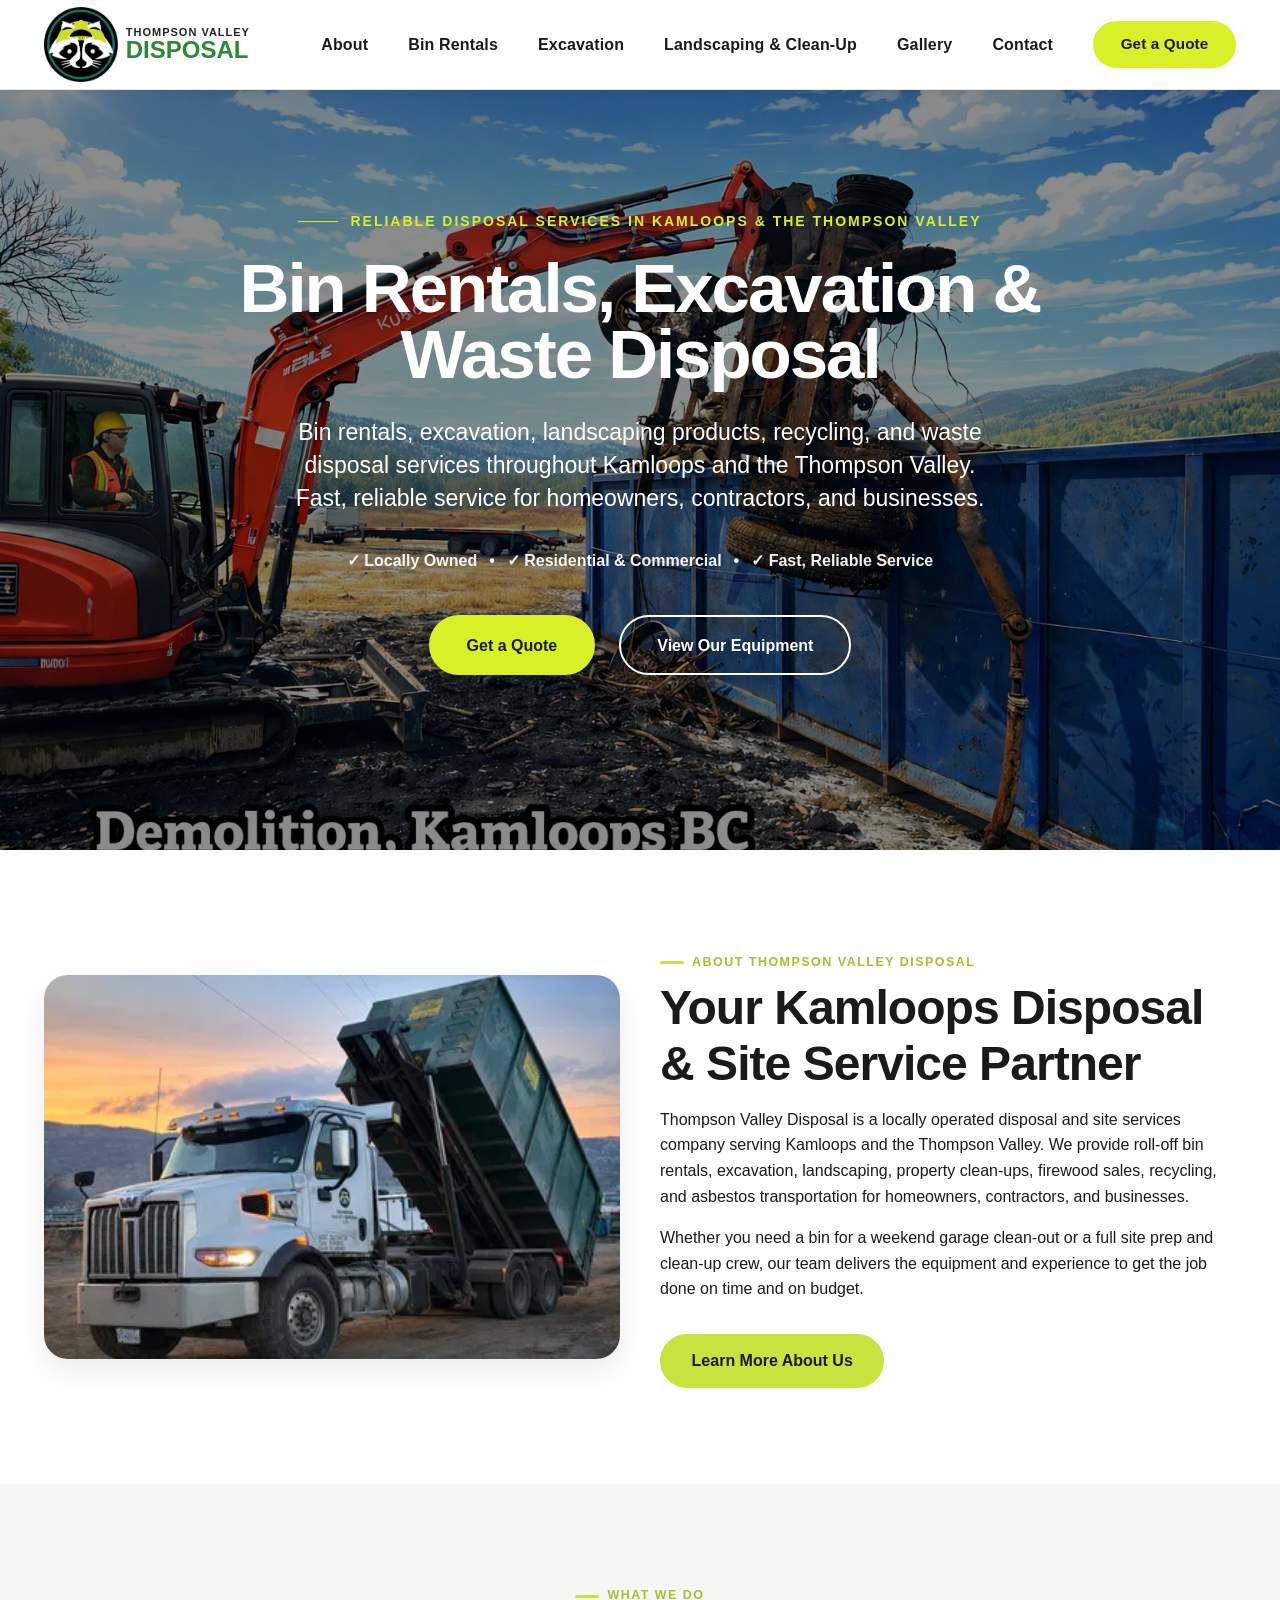
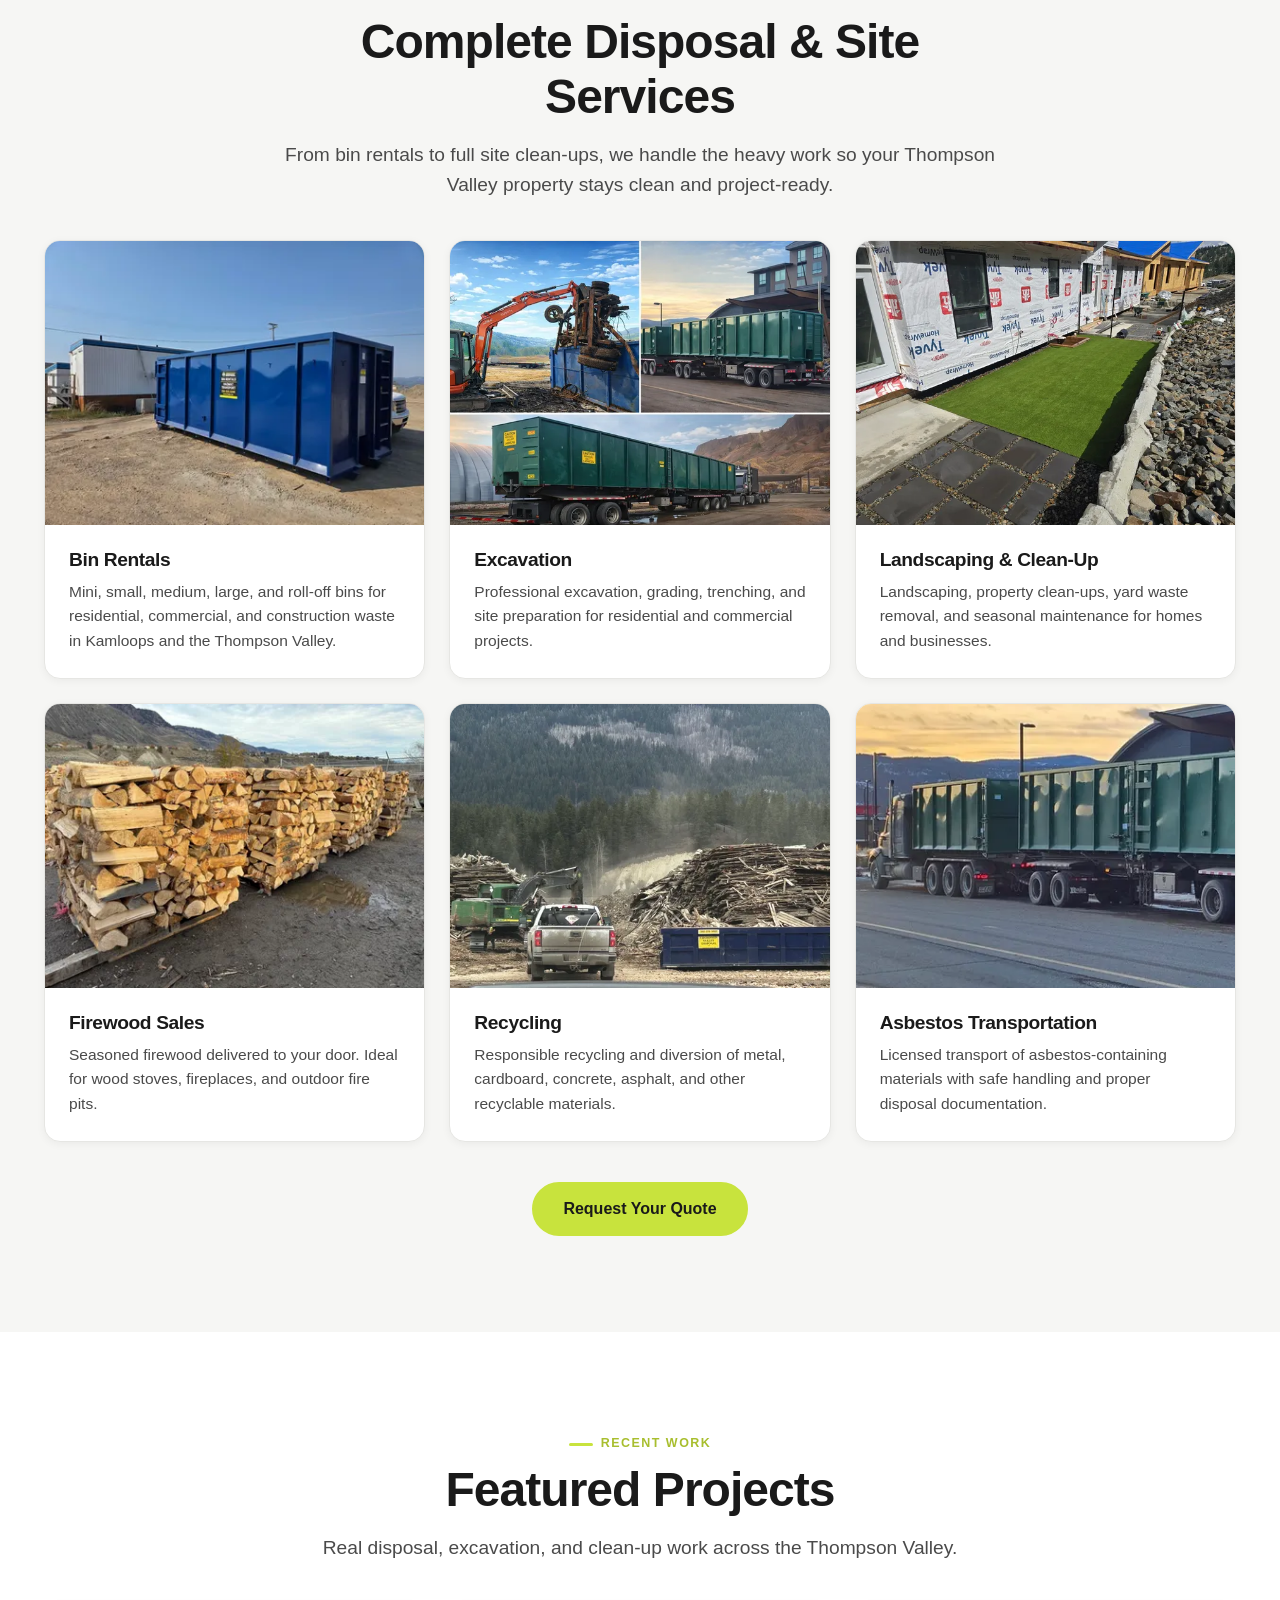
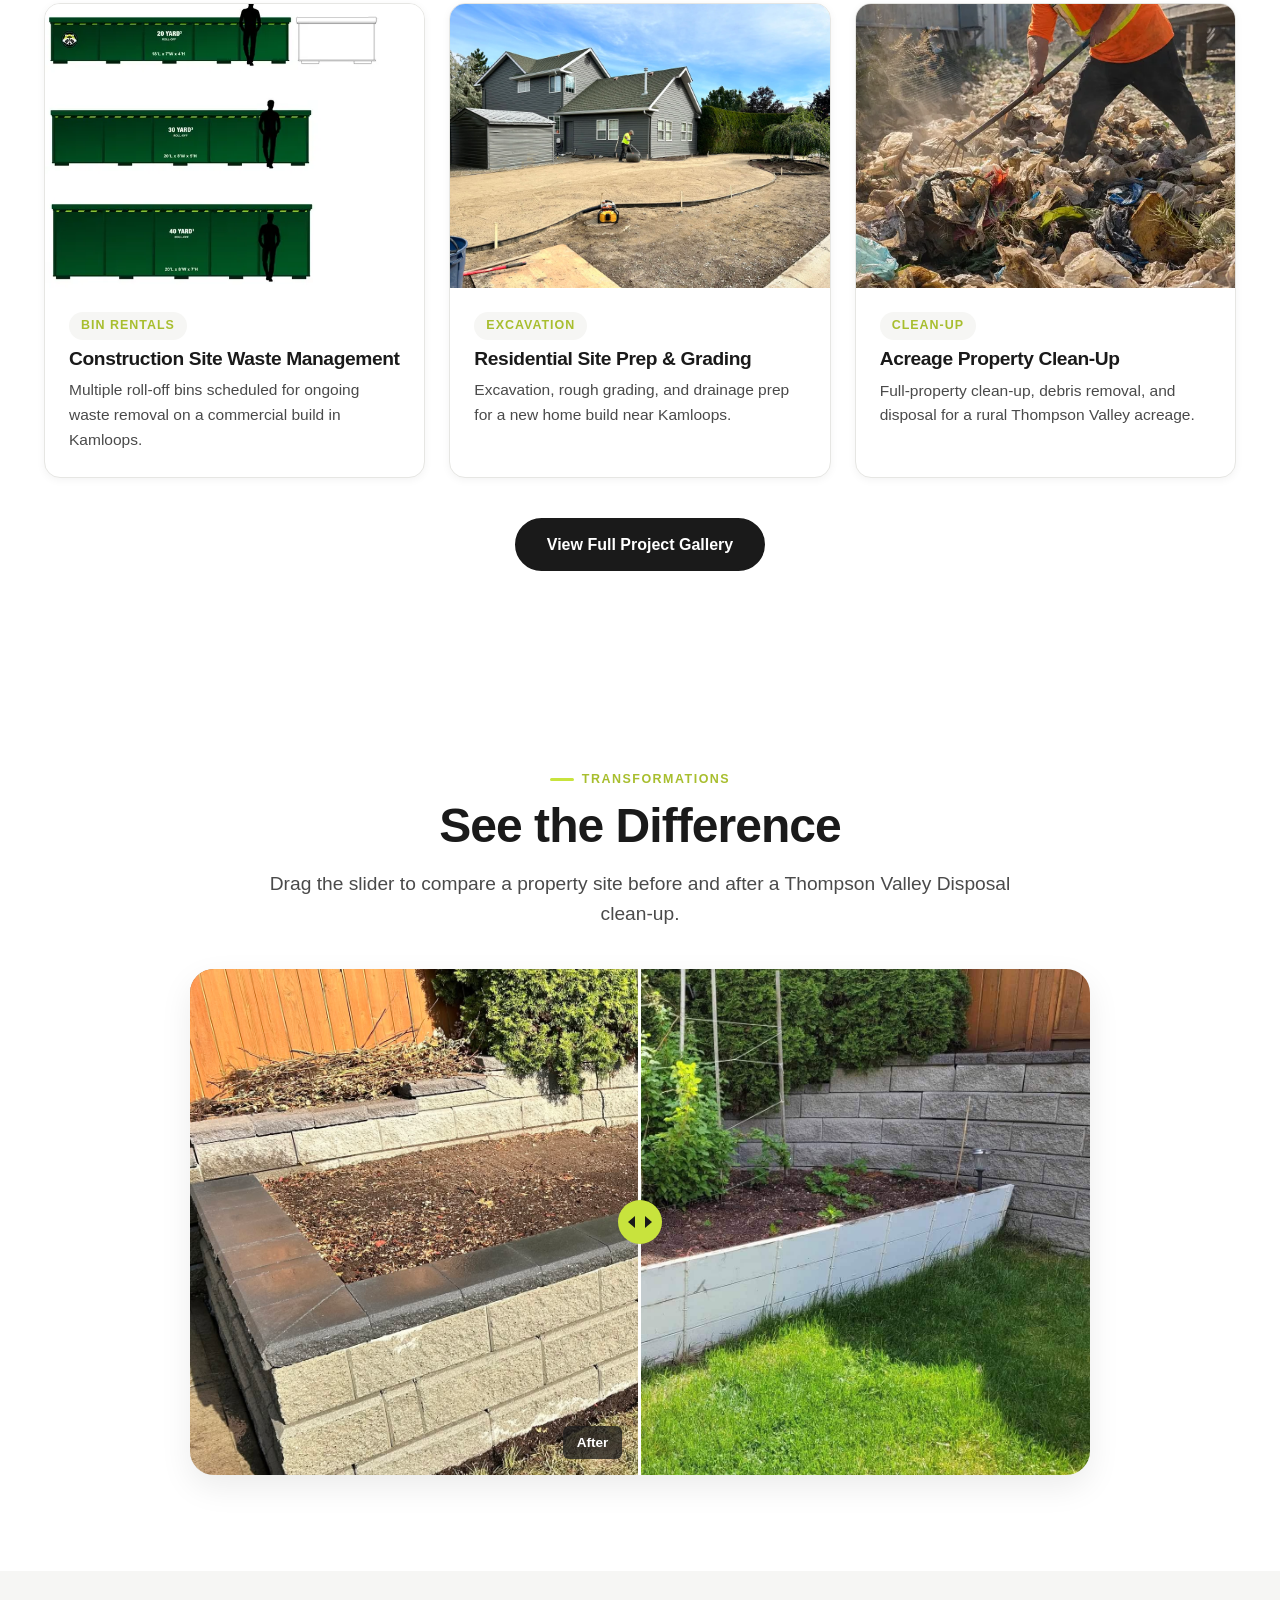
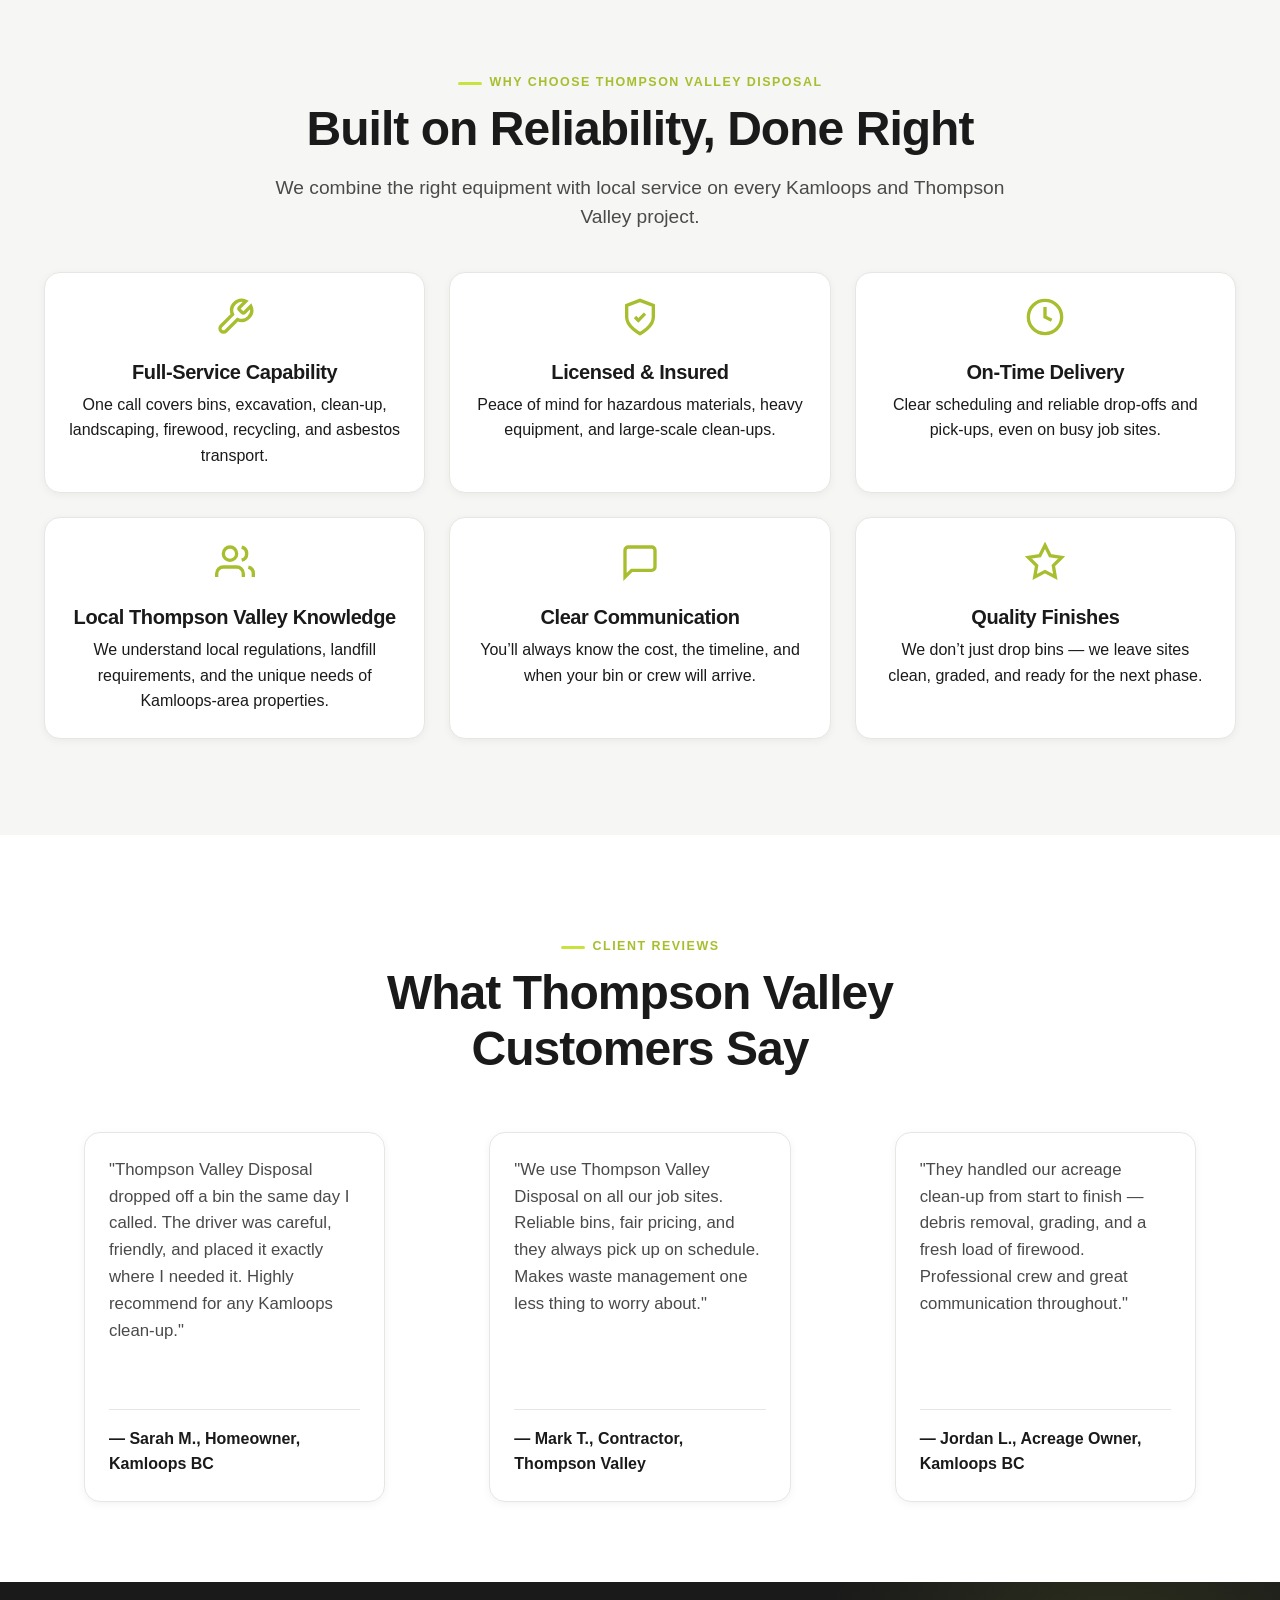
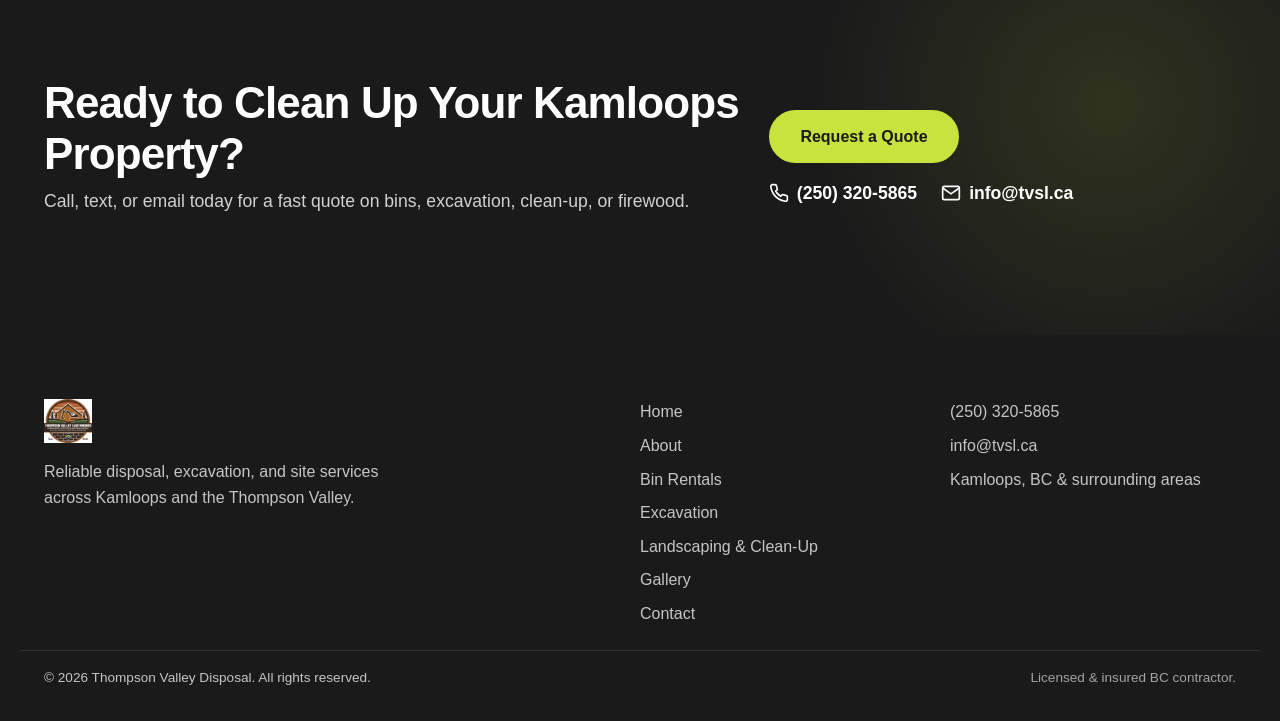
==== commit 1db3e15c: "hero" ====
--- a/index.html
+++ b/index.html
@@ -102,12 +102,18 @@
       <div class="container hero-content">
         <p class="eyebrow">Reliable Disposal Services in Kamloops &amp; the Thompson Valley</p>
 <h1 class="hero-headline">
-    Residential &amp;<br>
-    Commercial Bin&nbsp;Rentals
+    Bin Rentals, Excavation &amp;<br>
+    Waste Disposal
 </h1>        <p class="hero-subhead">
-          Roll-off bin rentals, excavation, landscaping products, recycling, and waste disposal for homeowners, contractors, and businesses throughout the Thompson Valley.
-        </p>
-        <div class="hero-actions">
+Bin rentals, excavation, landscaping products, recycling, and waste disposal services throughout Kamloops and the Thompson Valley. Fast, reliable service for homeowners, contractors, and businesses.        </p>
+<div class="hero-trust">
+  <span>✓ Locally Owned</span>
+  <span>•</span>
+  <span>✓ Residential & Commercial</span>
+  <span>•</span>
+  <span>✓ Fast, Reliable Service</span>
+</div>        
+<div class="hero-actions">
           <a href="contact.html" class="btn btn-primary">Get a Quote</a>
           <a href="gallery.html" class="btn btn-outline-light">View Our Equipment</a>
         </div>
--- a/css/styles.css
+++ b/css/styles.css
@@ -2029,6 +2029,21 @@
   color: #FFFFFF;
   transform: translateY(-2px);
 }
+.hero-trust {
+    display: flex;
+    justify-content: center;
+    align-items: center;
+    gap: 0.75rem;
+    flex-wrap: wrap;
+    margin: 2rem 0;
+    font-weight: 600;
+    font-size: 1rem;
+    color: #fff;
+}
+
+.hero-trust span {
+    opacity: 0.95;
+}
 
 /* Hide scroll-down indicator on redesigned hero */
 .hero .scroll-down {
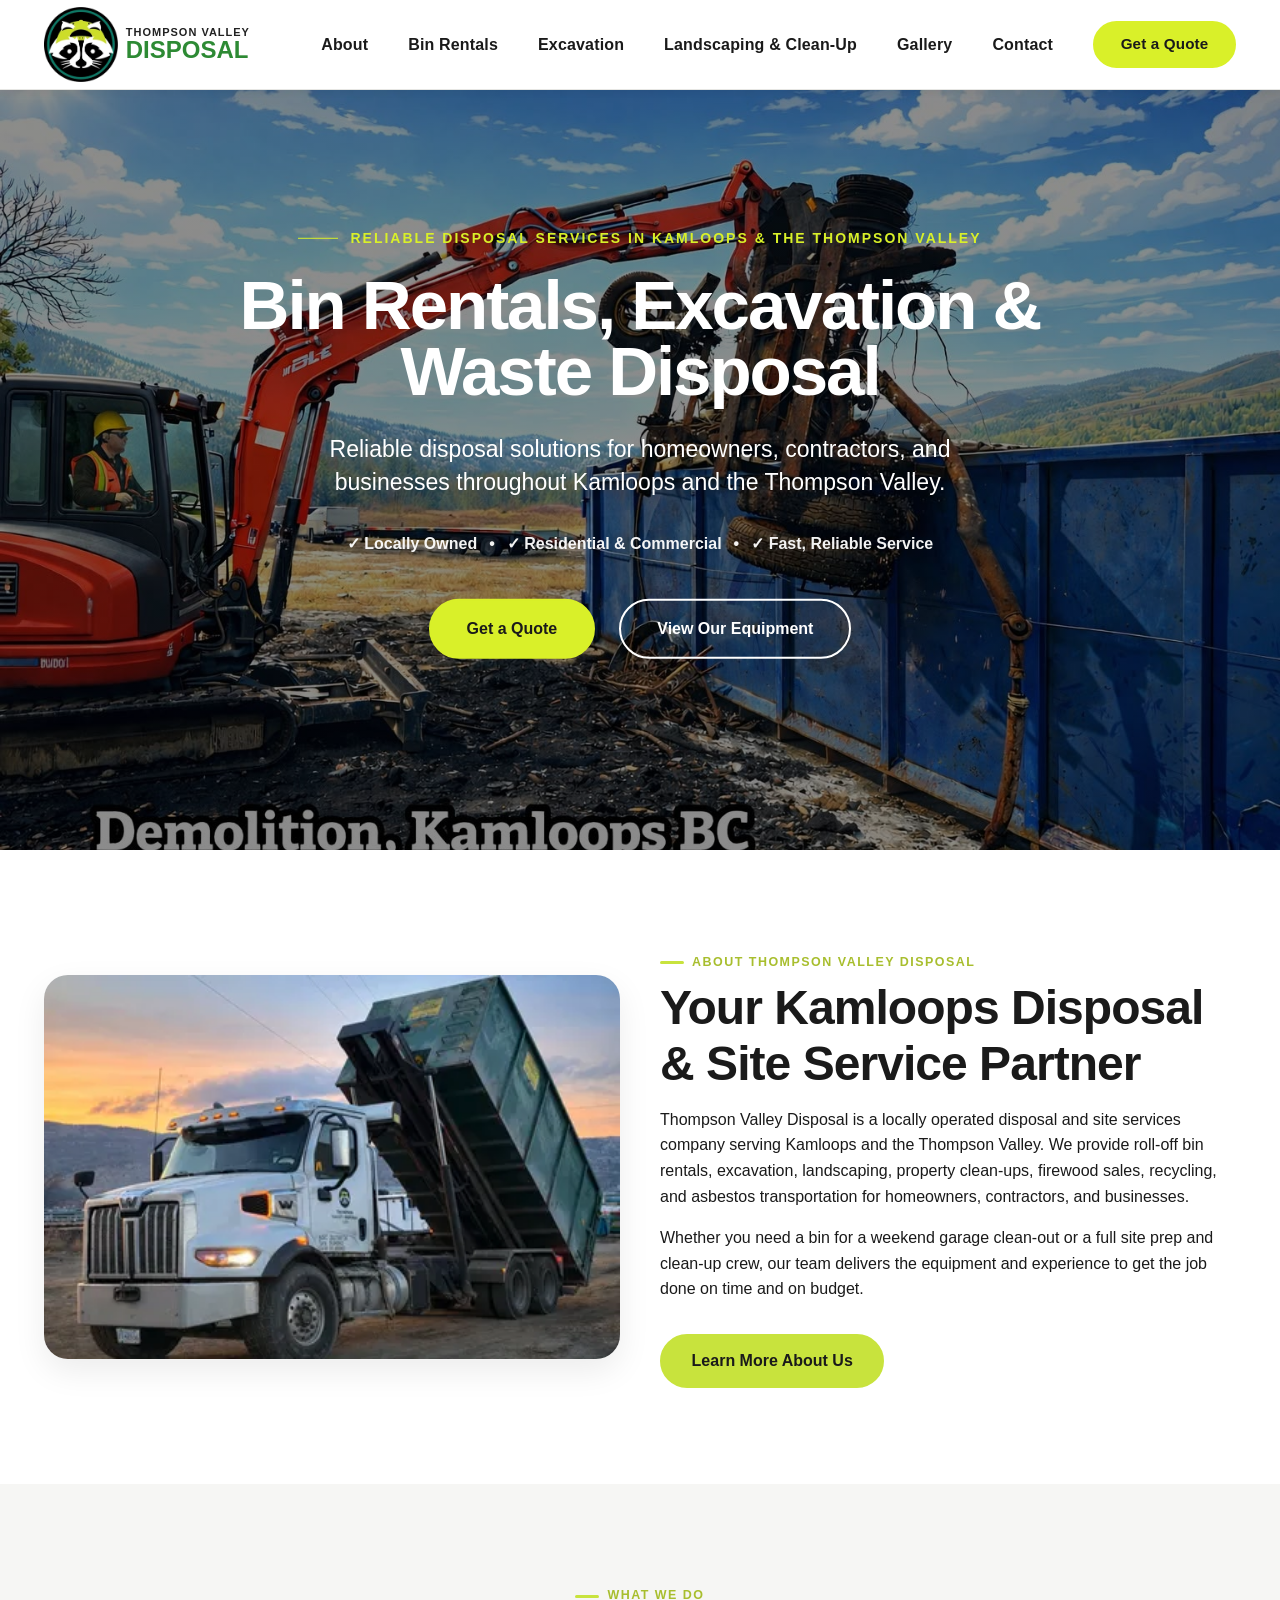
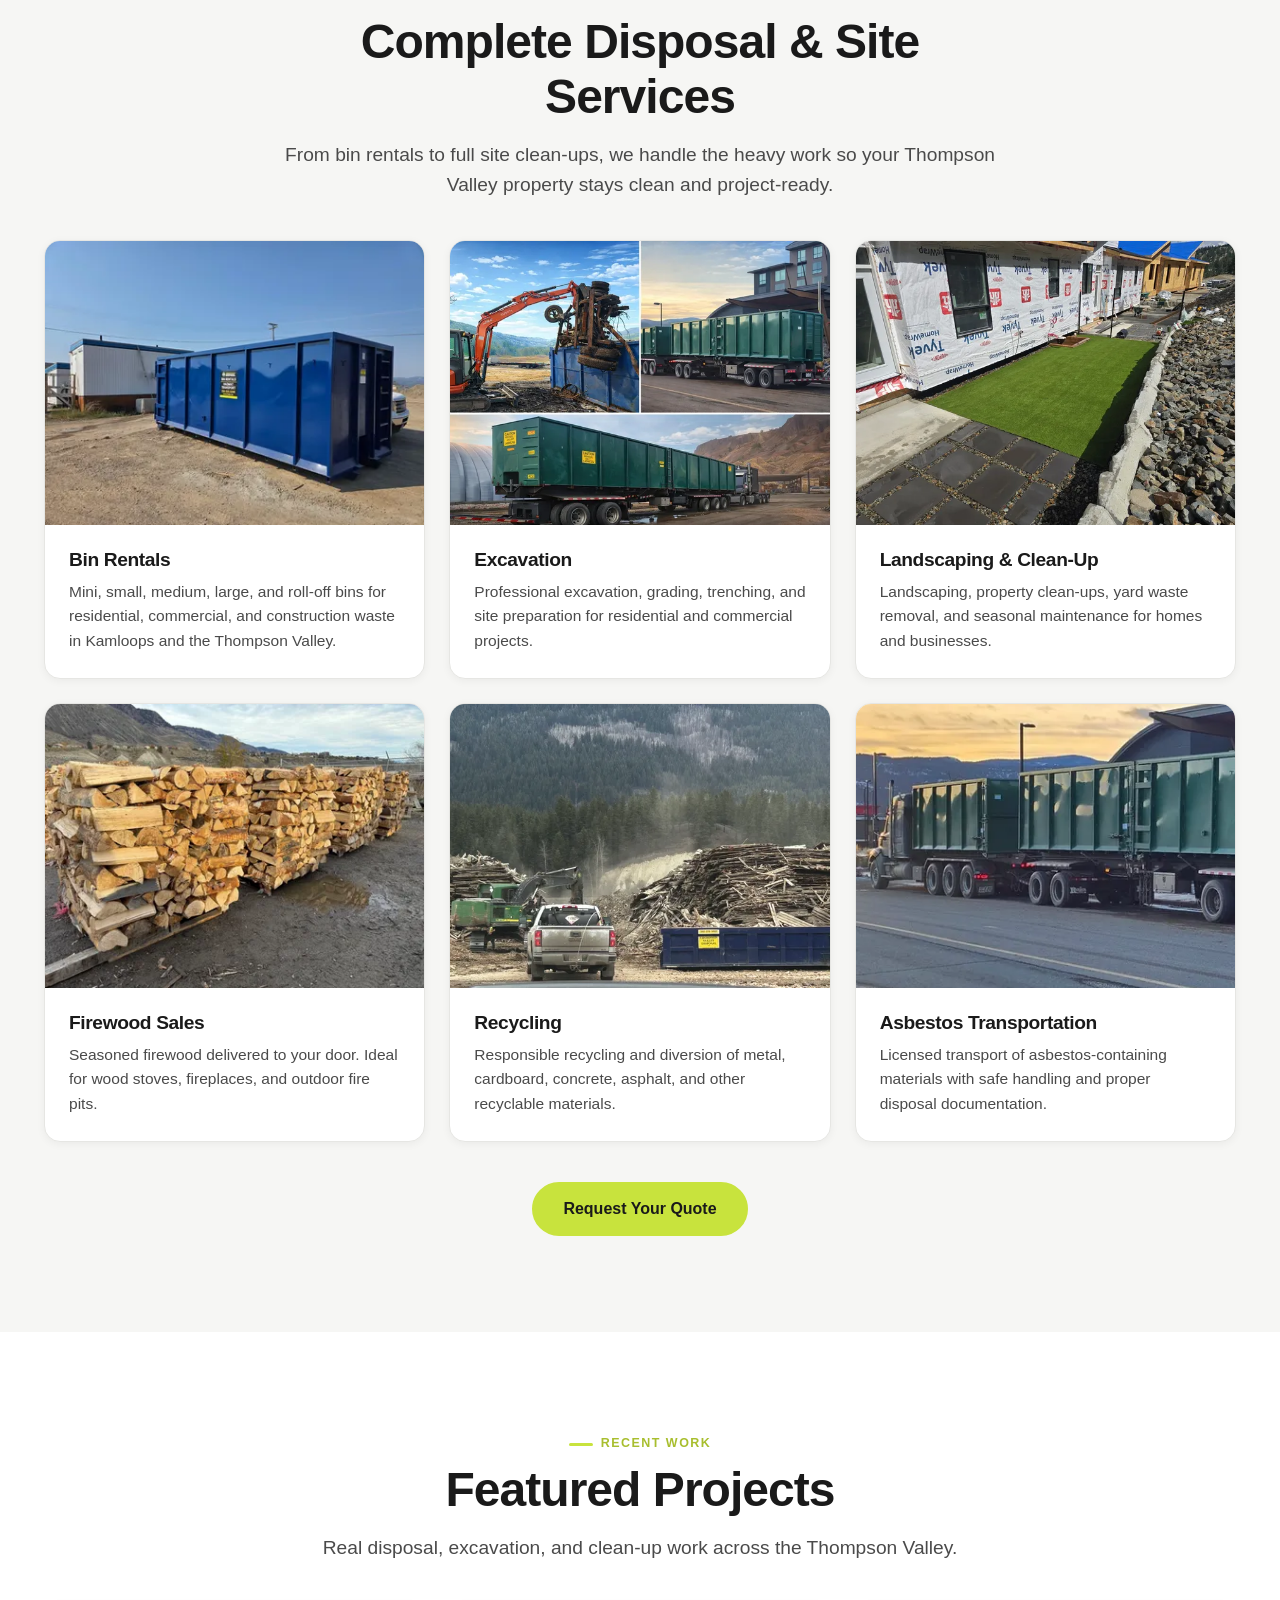
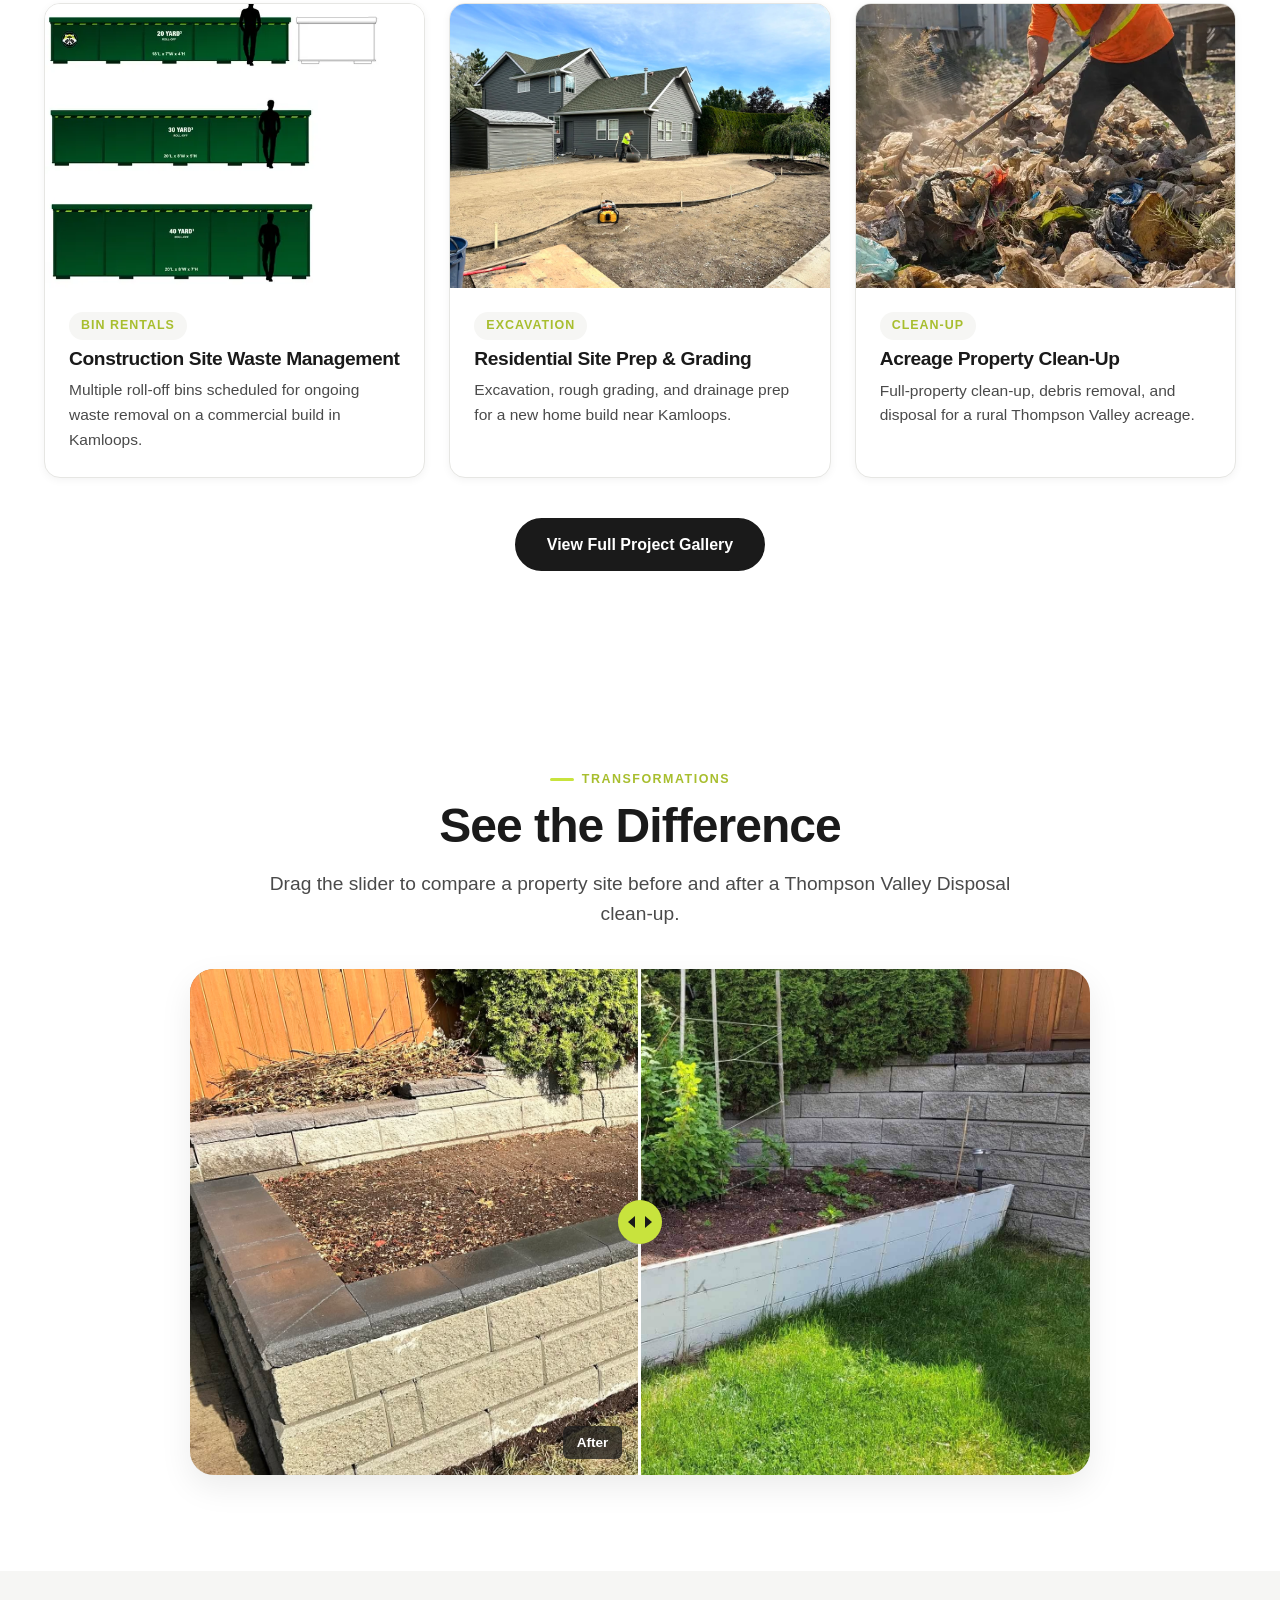
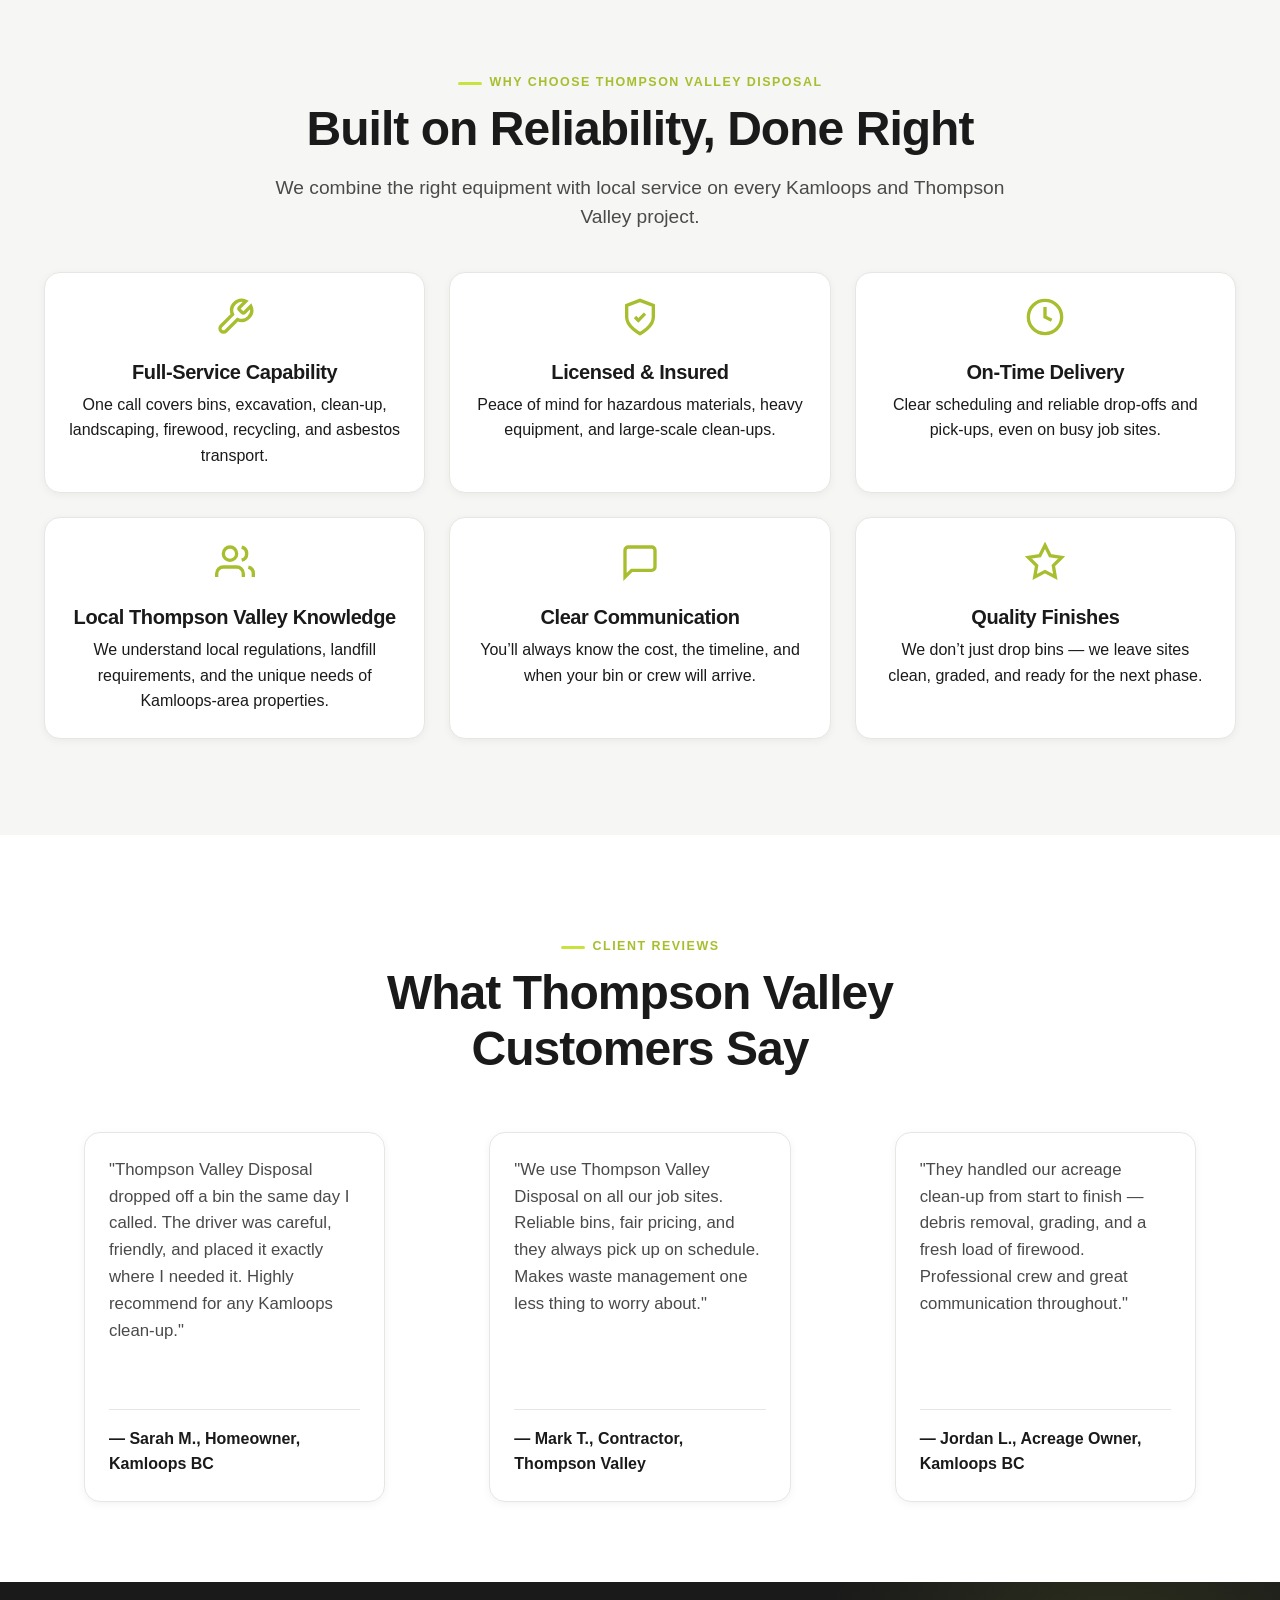
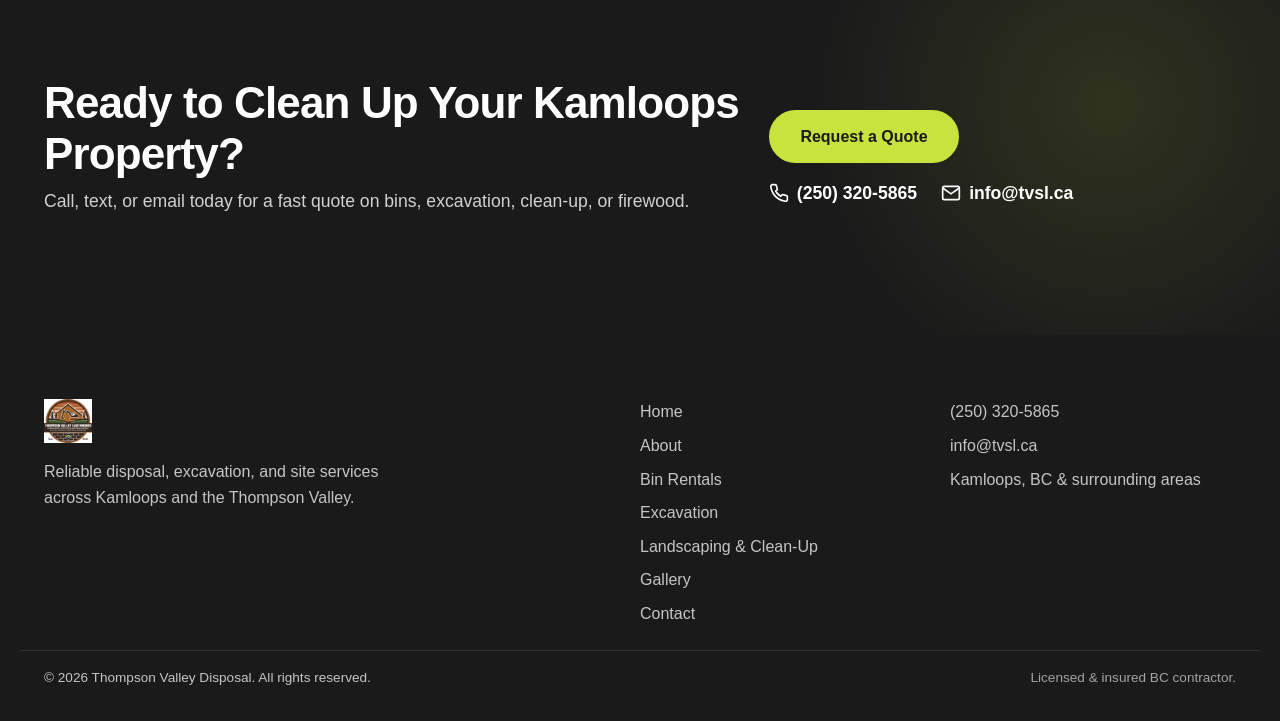
==== commit 77934089: "subheading" ====
--- a/index.html
+++ b/index.html
@@ -105,8 +105,7 @@
     Bin Rentals, Excavation &amp;<br>
     Waste Disposal
 </h1>        <p class="hero-subhead">
-Bin rentals, excavation, landscaping products, recycling, and waste disposal services throughout Kamloops and the Thompson Valley. Fast, reliable service for homeowners, contractors, and businesses.        </p>
-<div class="hero-trust">
+Reliable disposal solutions for homeowners, contractors, and businesses throughout Kamloops and the Thompson Valley.<div class="hero-trust">
   <span>✓ Locally Owned</span>
   <span>•</span>
   <span>✓ Residential & Commercial</span>
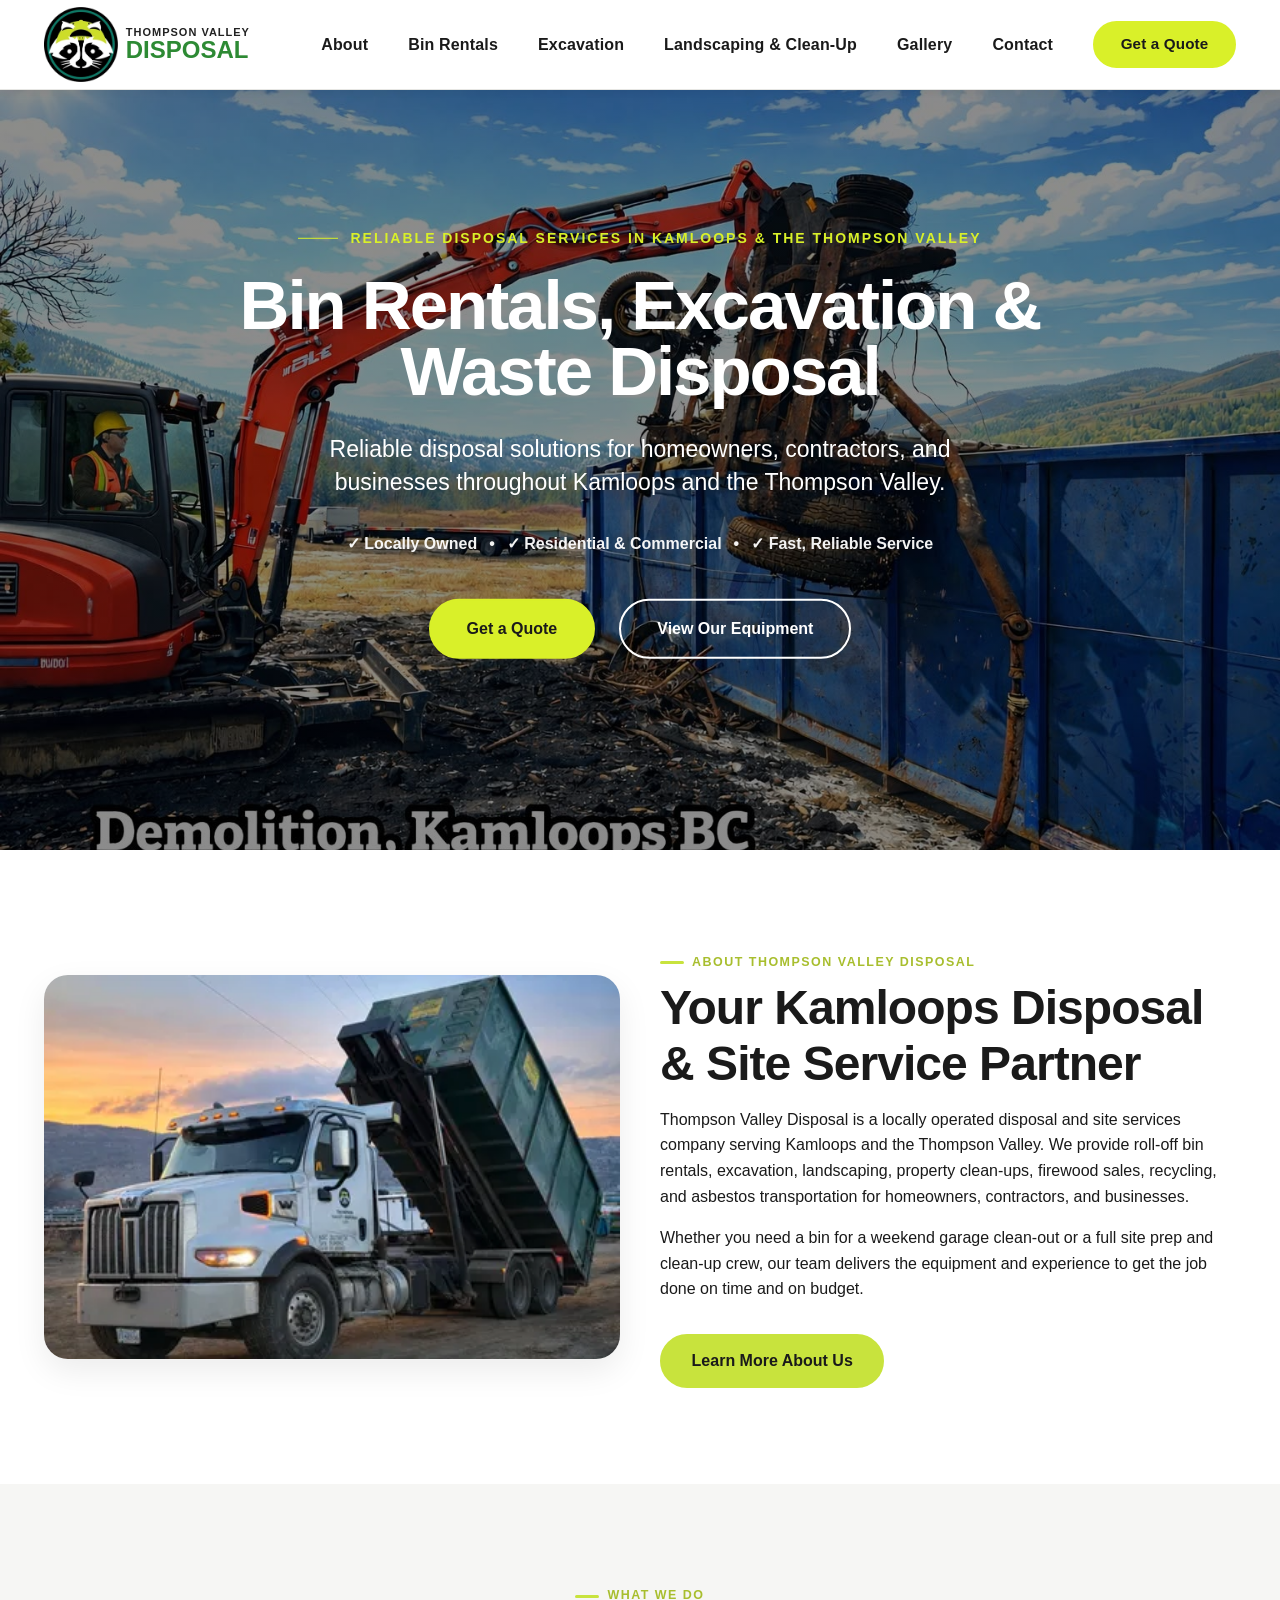
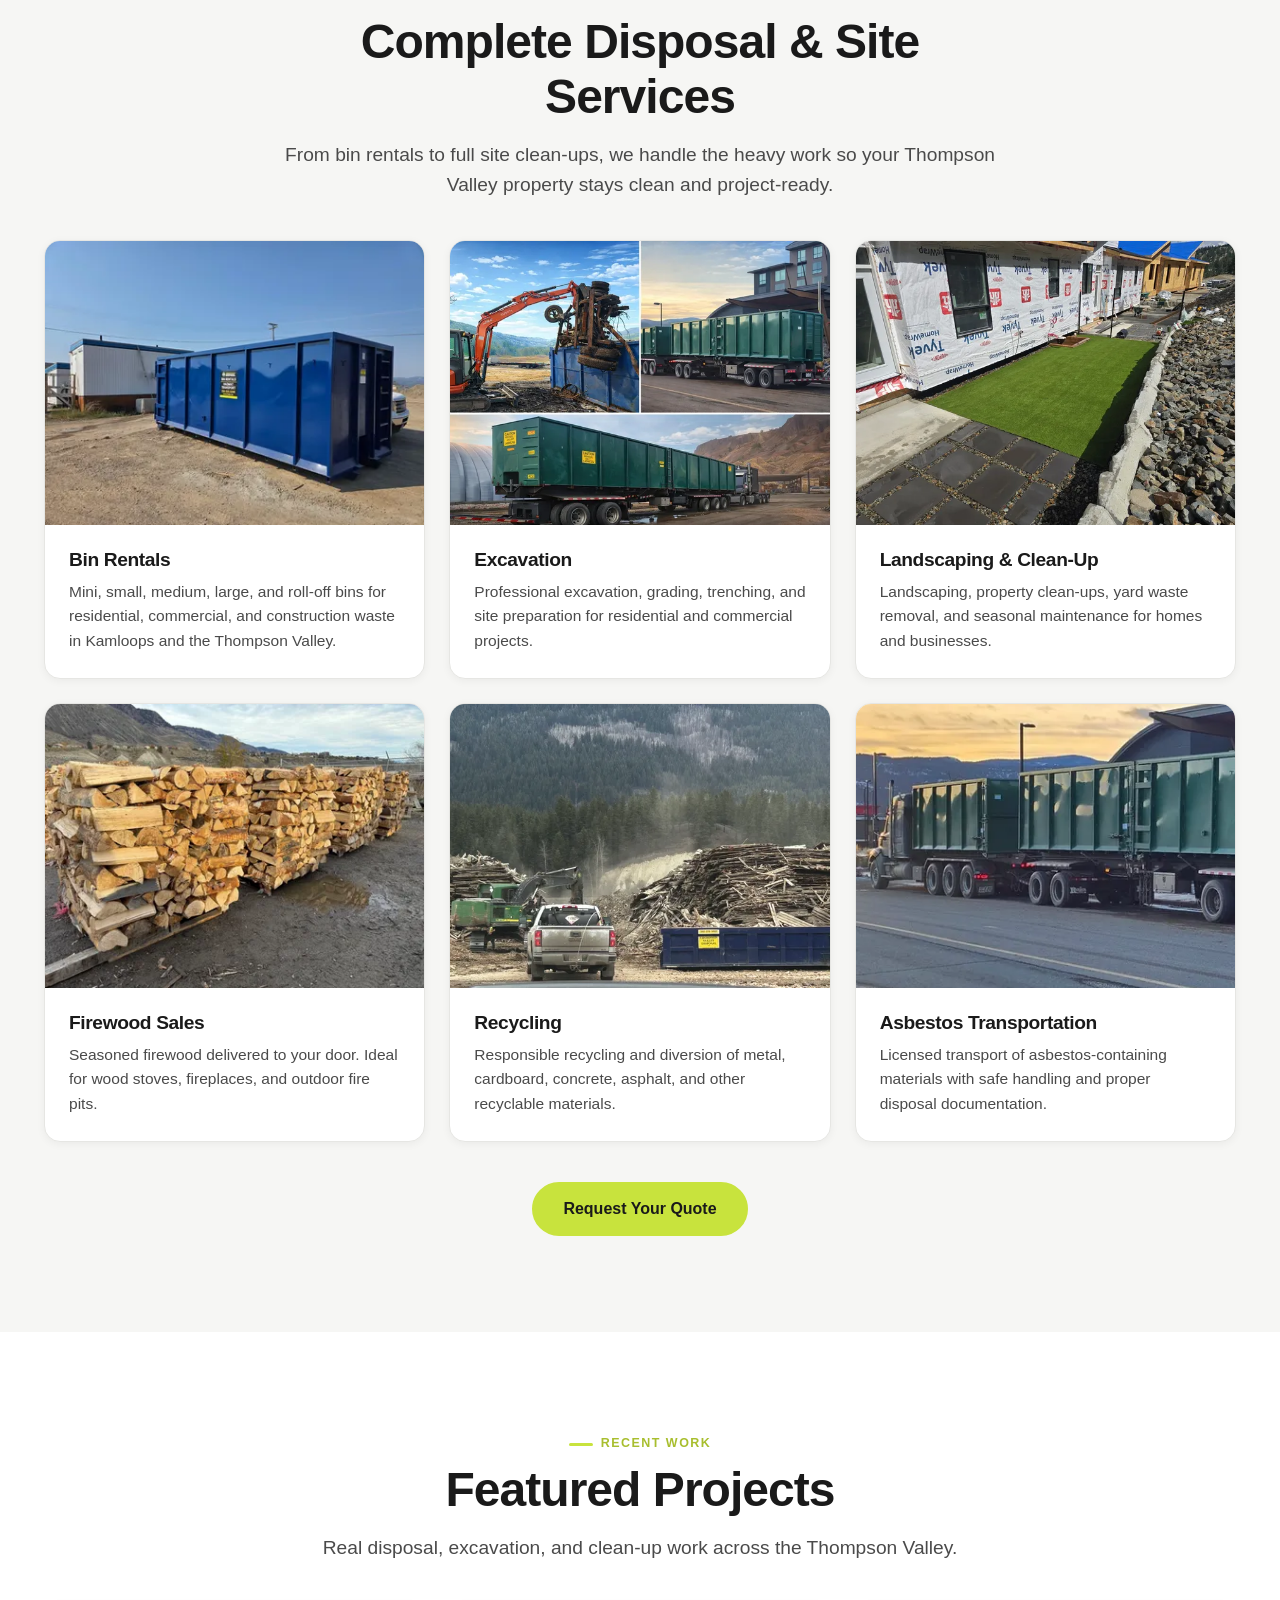
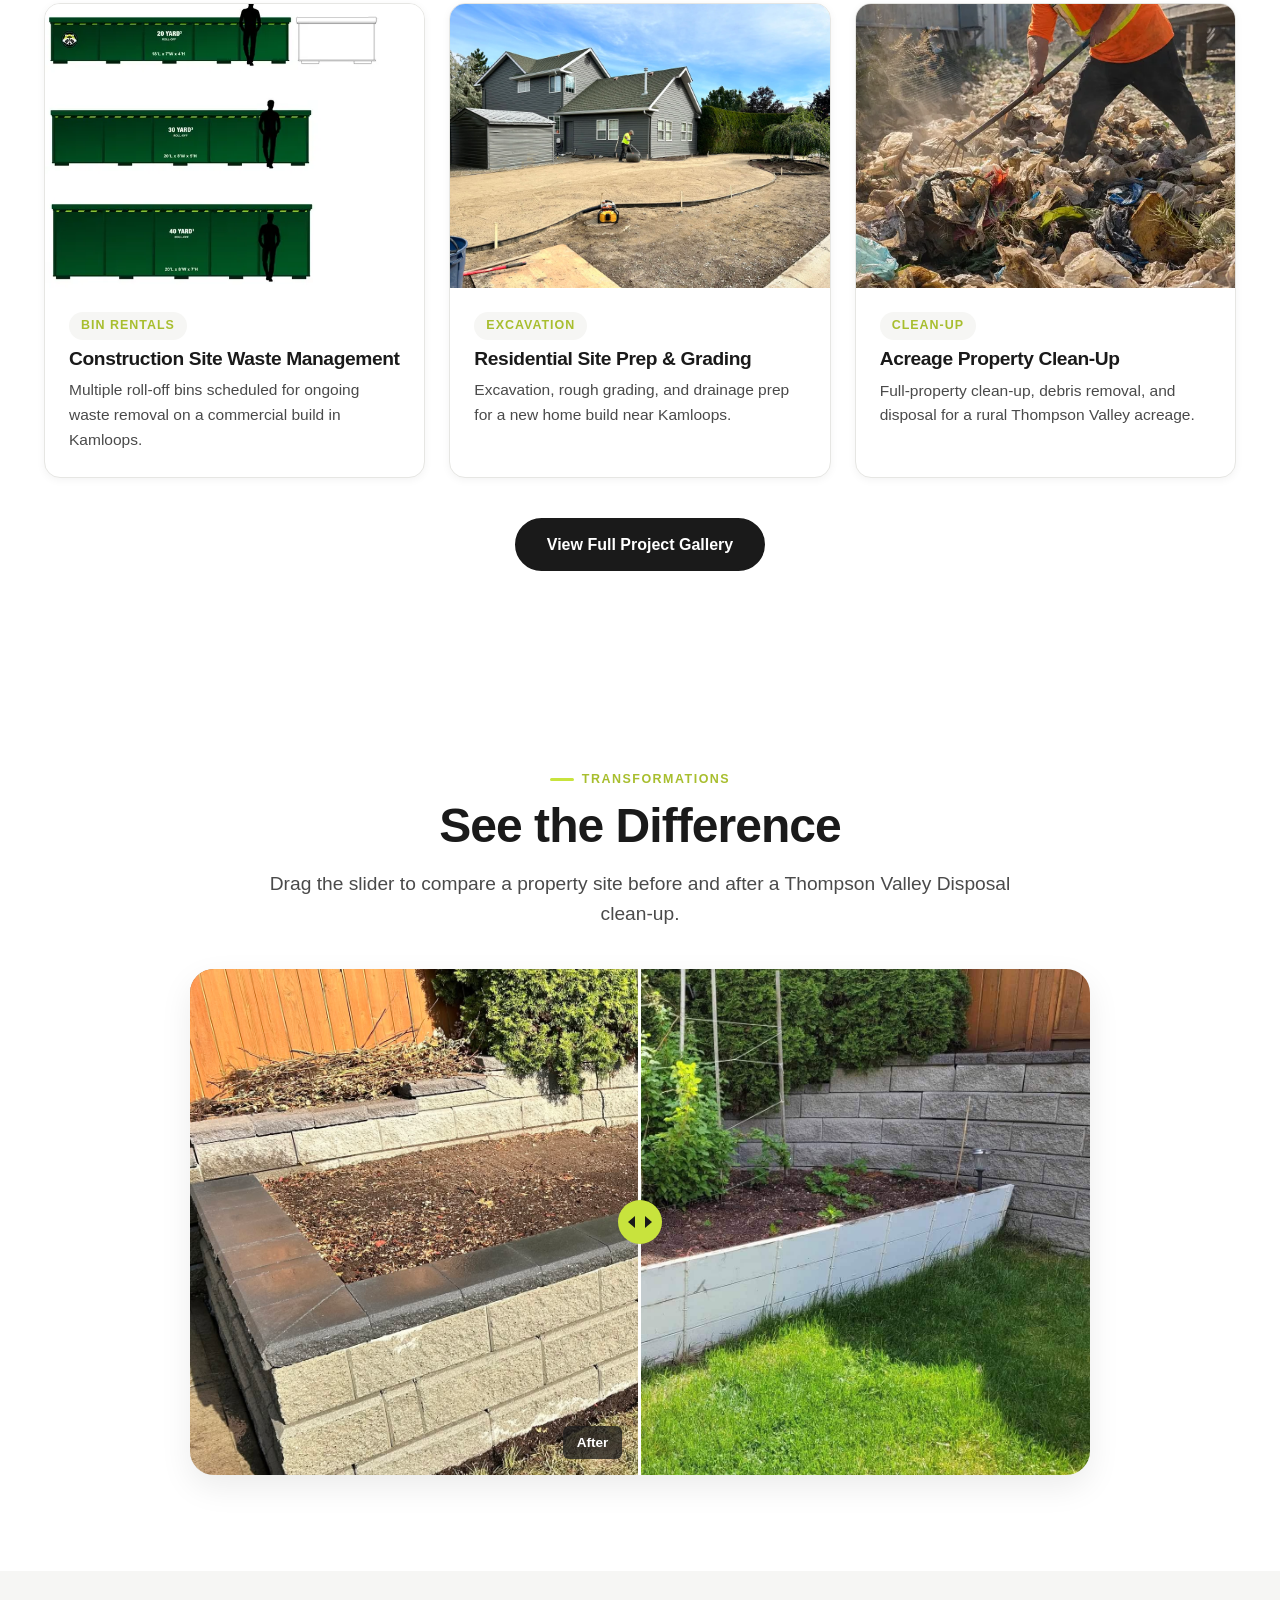
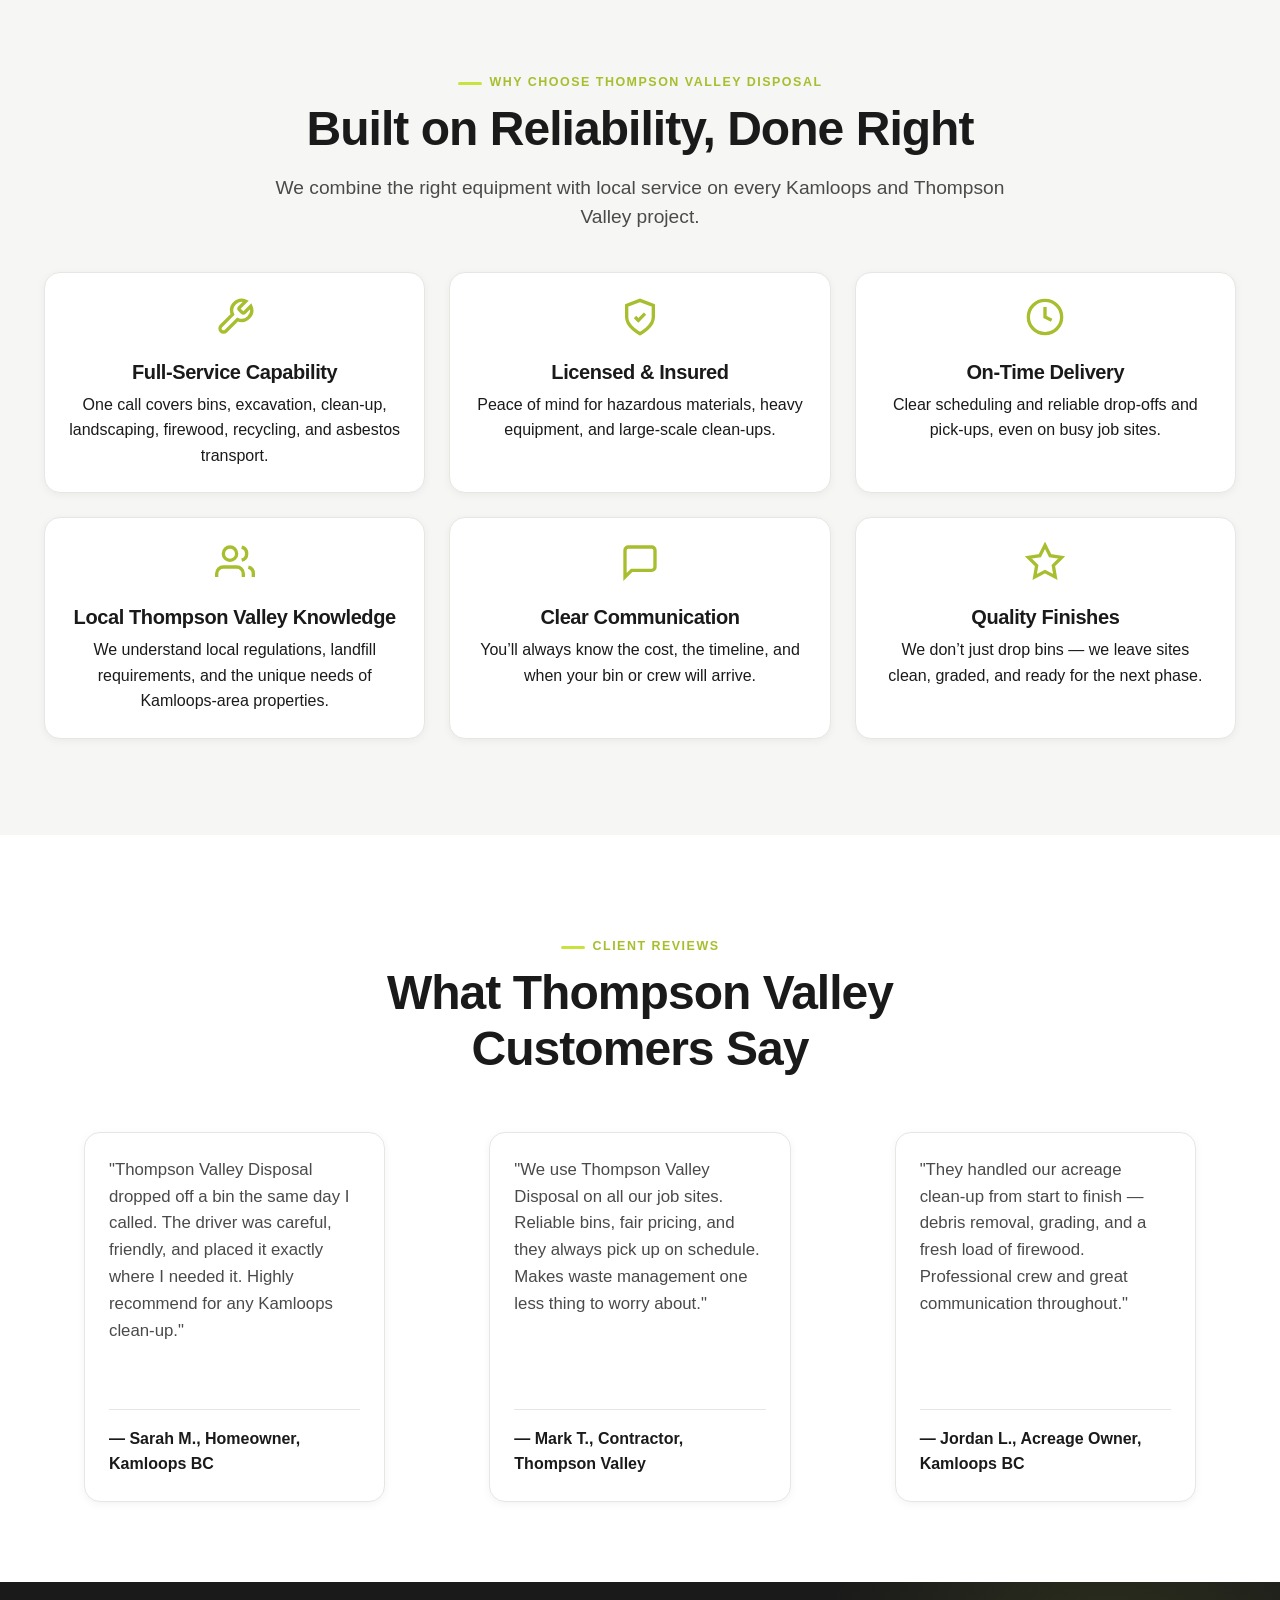
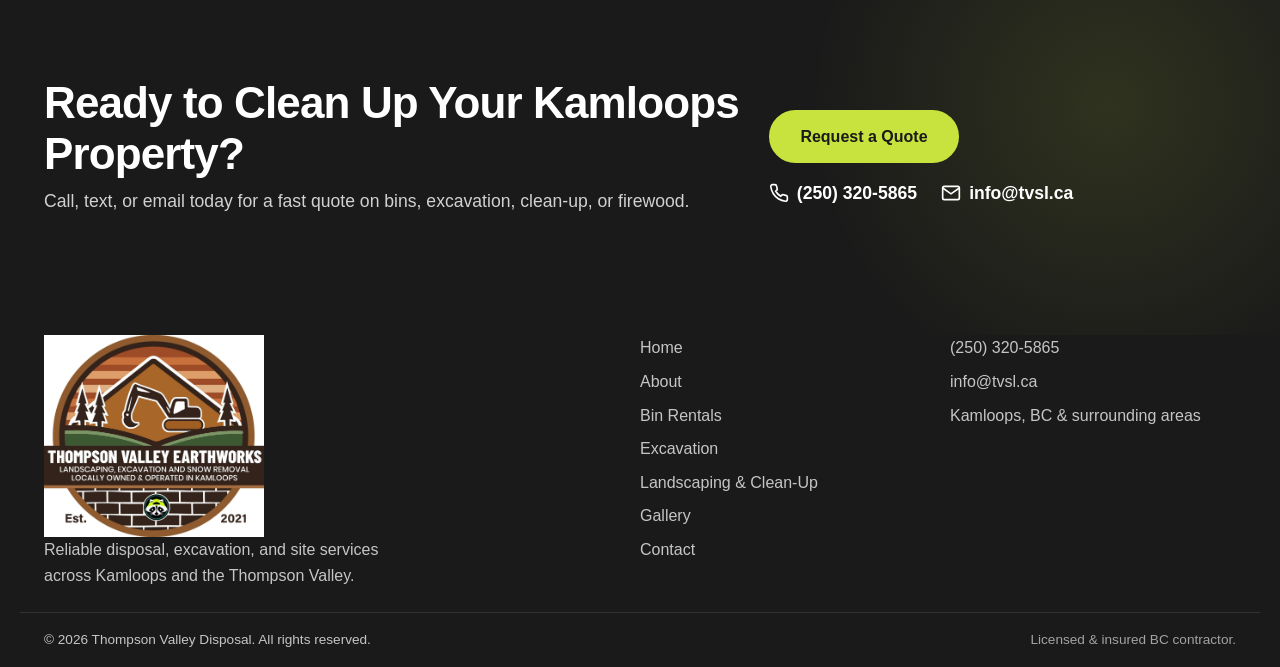
==== commit 0483931d: "footer" ====
--- a/index.html
+++ b/index.html
@@ -408,9 +408,9 @@
   <footer class="site-footer">
     <div class="container footer-inner">
       <div class="footer-brand">
-        <img src="images/logo.jpg" alt="Thompson Valley Disposal logo" width="80" height="80" />
-        <p>Reliable disposal, excavation, and site services across Kamloops and the Thompson Valley.</p>
-      </div>
+    <img src="images/logo.jpg" alt="Thompson Valley Disposal logo" class="footer-logo">
+    <p>Reliable disposal, excavation, and site services across Kamloops and the Thompson Valley.</p>
+</div>
       <nav class="footer-nav" aria-label="Footer navigation">
         <a href="index.html">Home</a>
         <a href="about.html">About</a>
--- a/css/styles.css
+++ b/css/styles.css
@@ -1655,7 +1655,7 @@
 .site-footer {
   background: var(--color-charcoal);
   color: rgba(255, 255, 255, 0.75);
-  padding: var(--space-xl) 0 var(--space-sm);
+  padding: 0rem 0;
 }
 
 .footer-inner {
@@ -1663,12 +1663,11 @@
   gap: var(--space-md);
   margin-bottom: var(--space-md);
 }
-
-.footer-brand img {
-  max-height: 44px;
-  width: auto;
-  margin-bottom: var(--space-sm);
-}
+.footer-logo {
+    width: 220px;
+    height: auto;
+}
+
 
 .footer-brand p {
   max-width: 340px;
